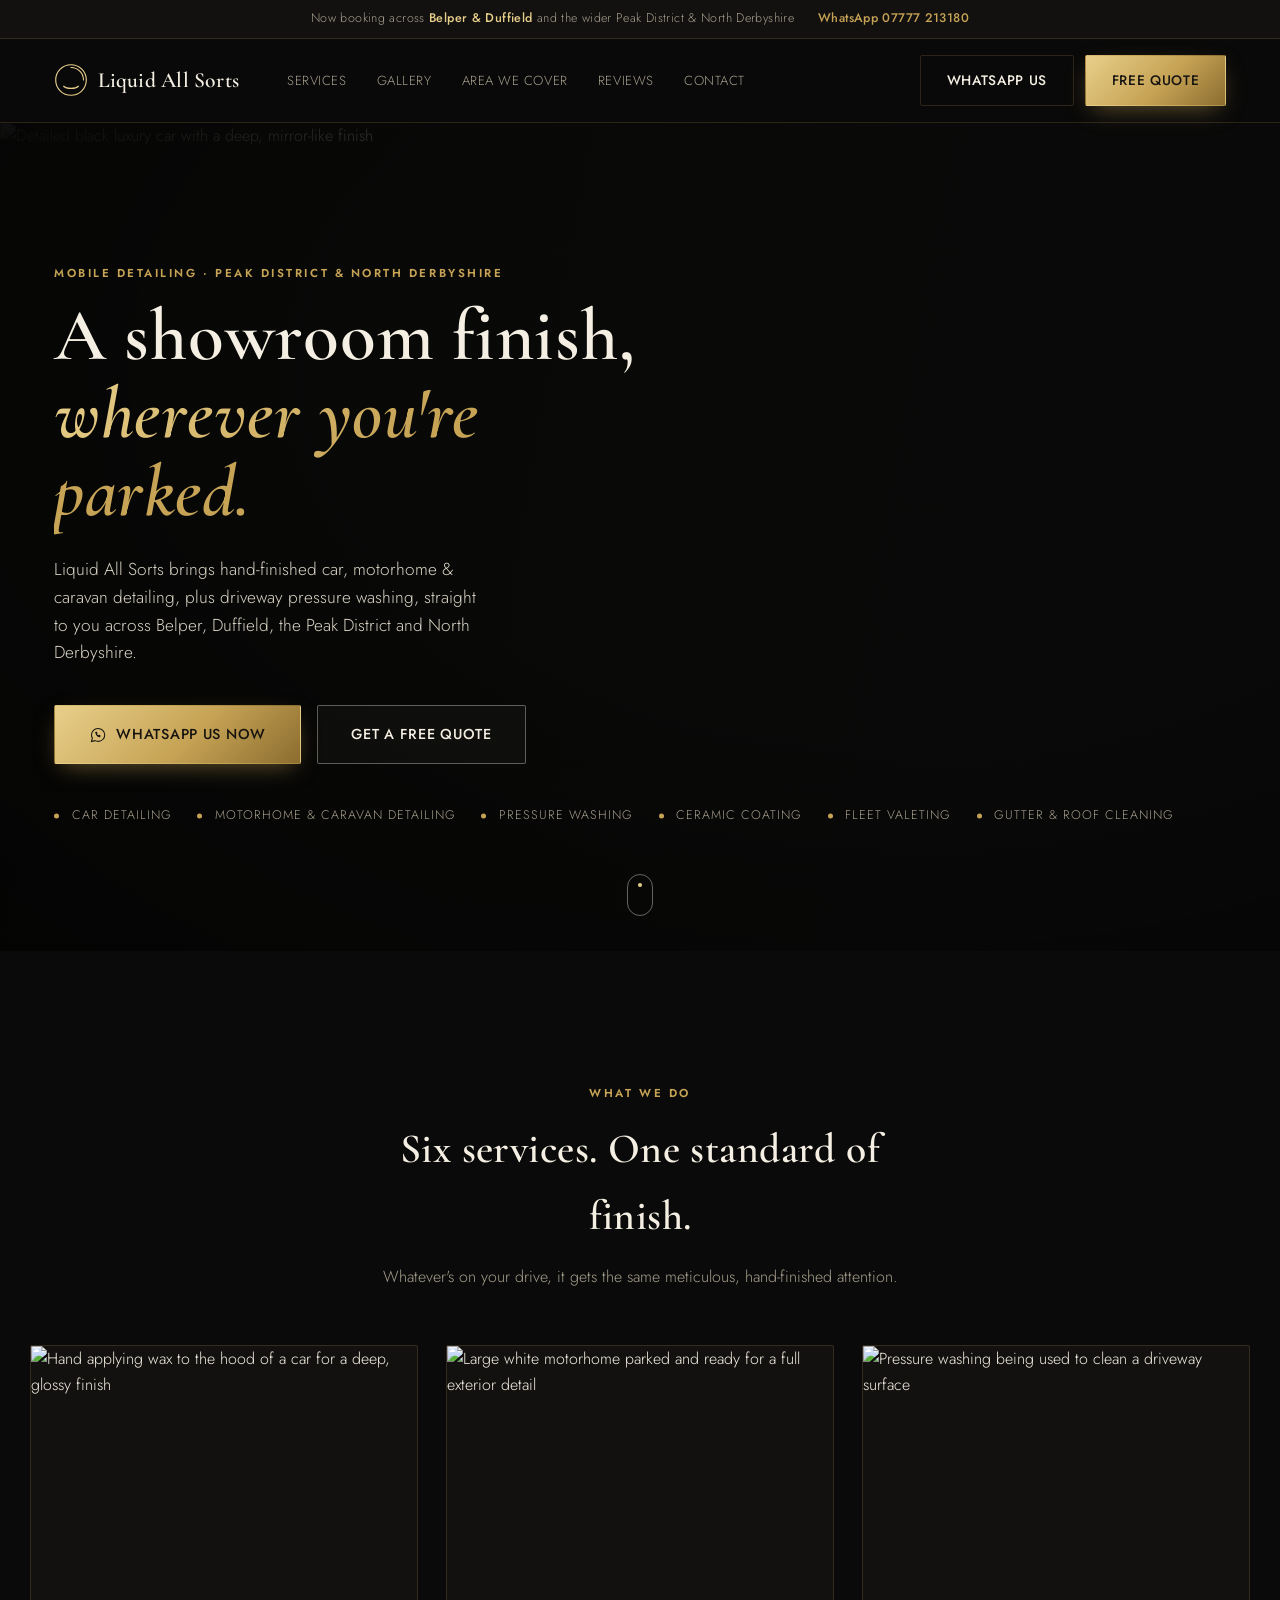
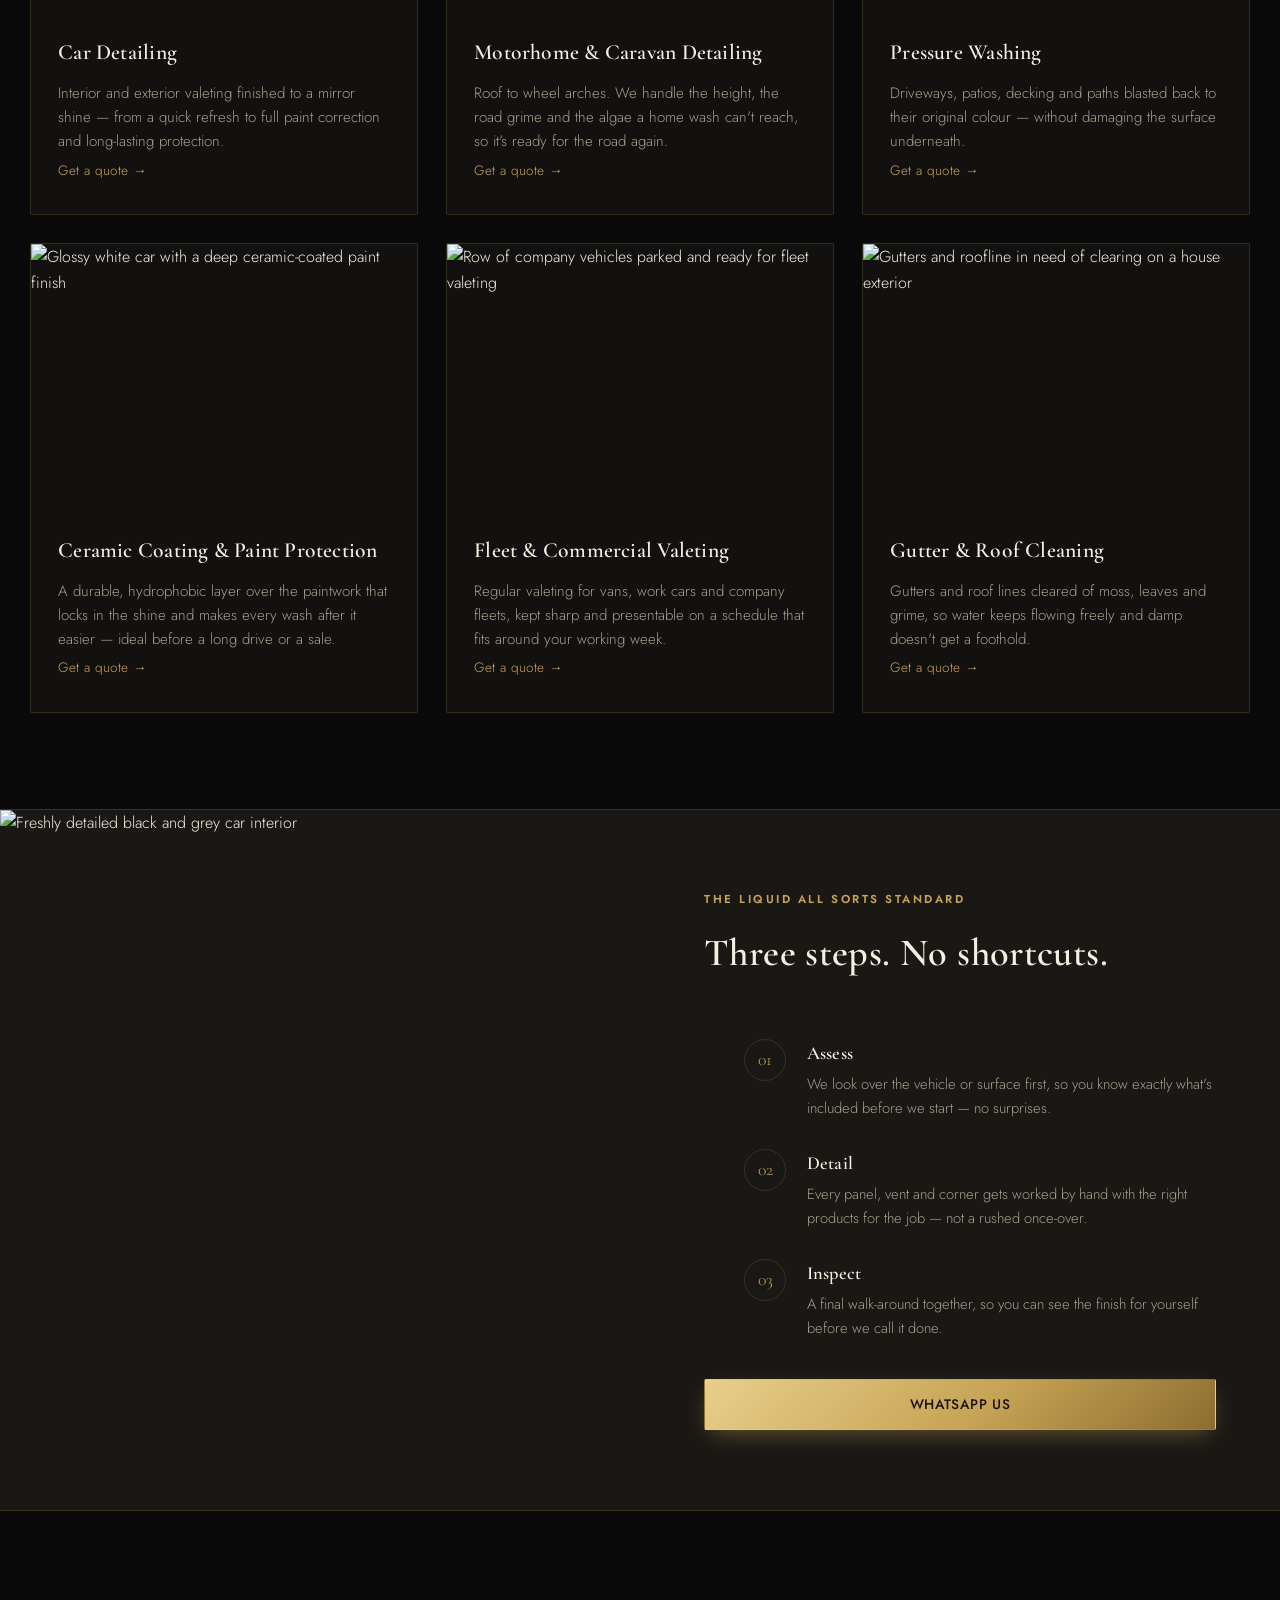
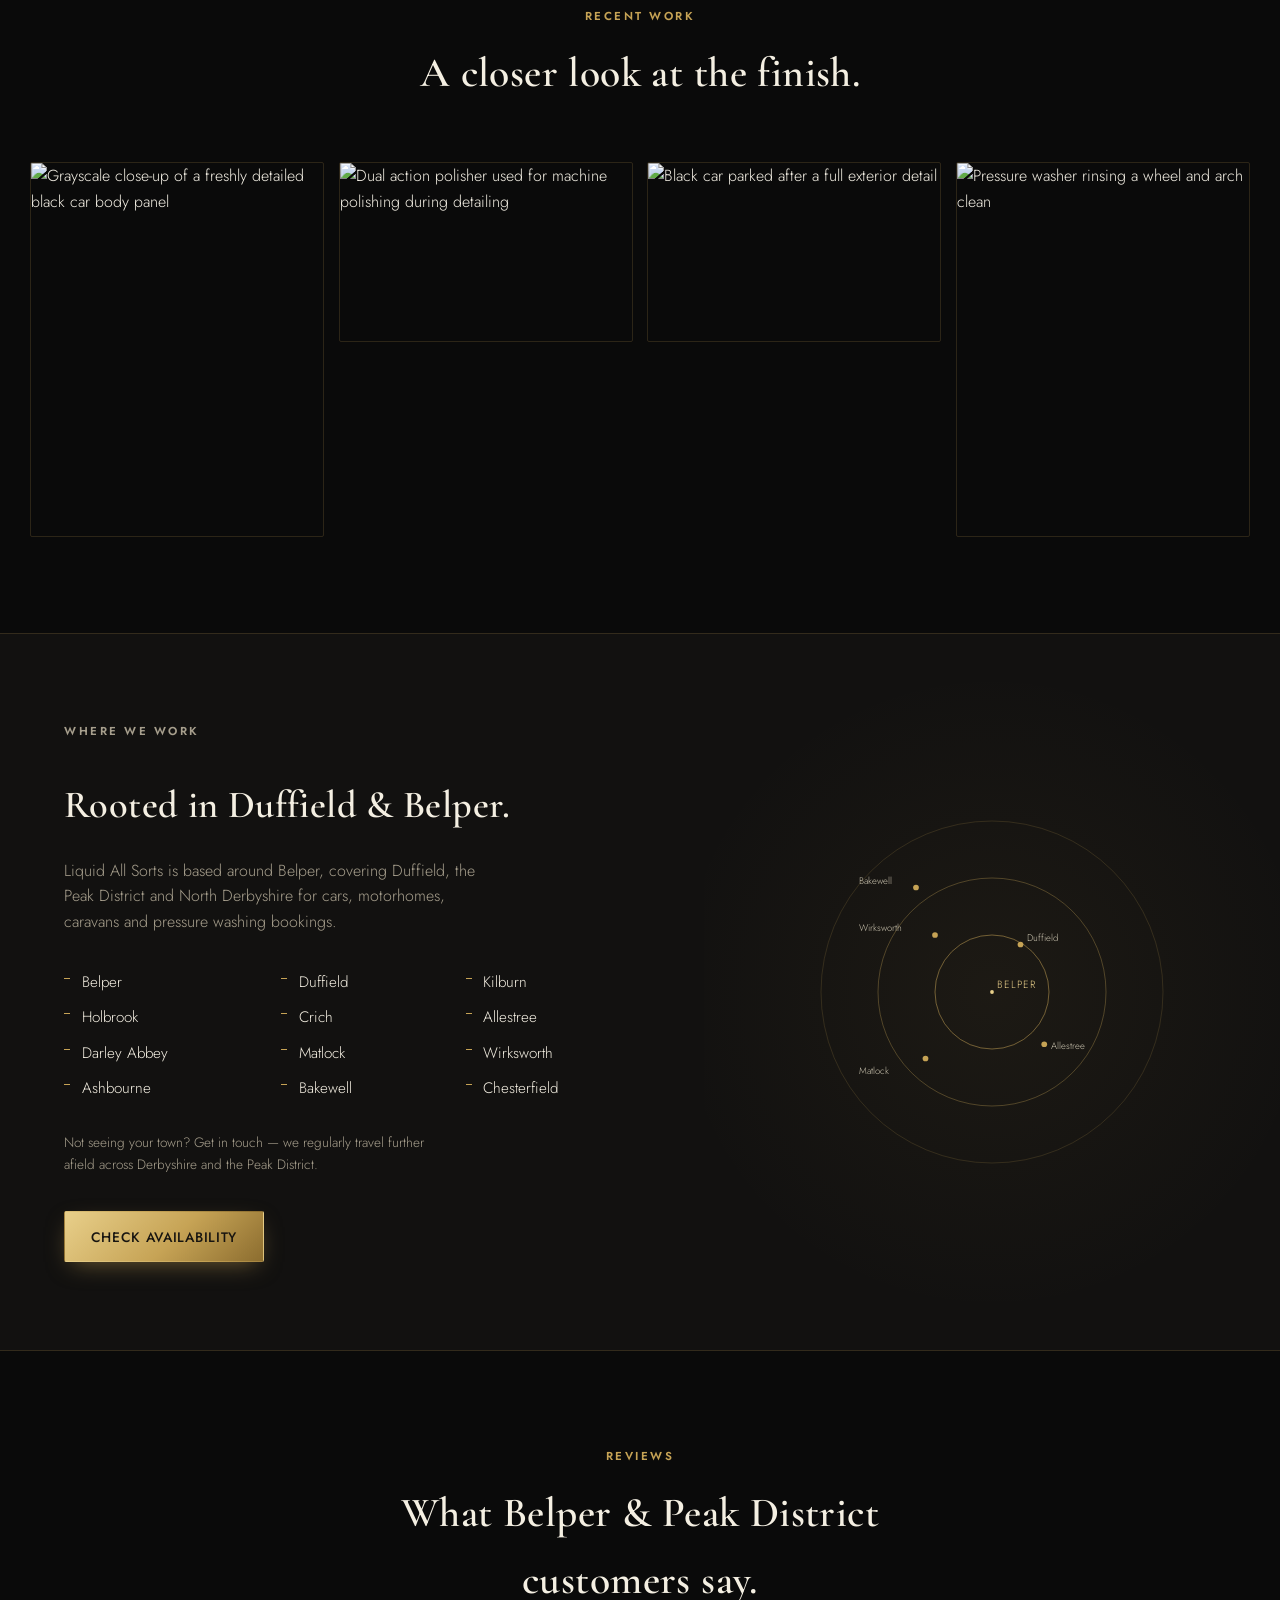
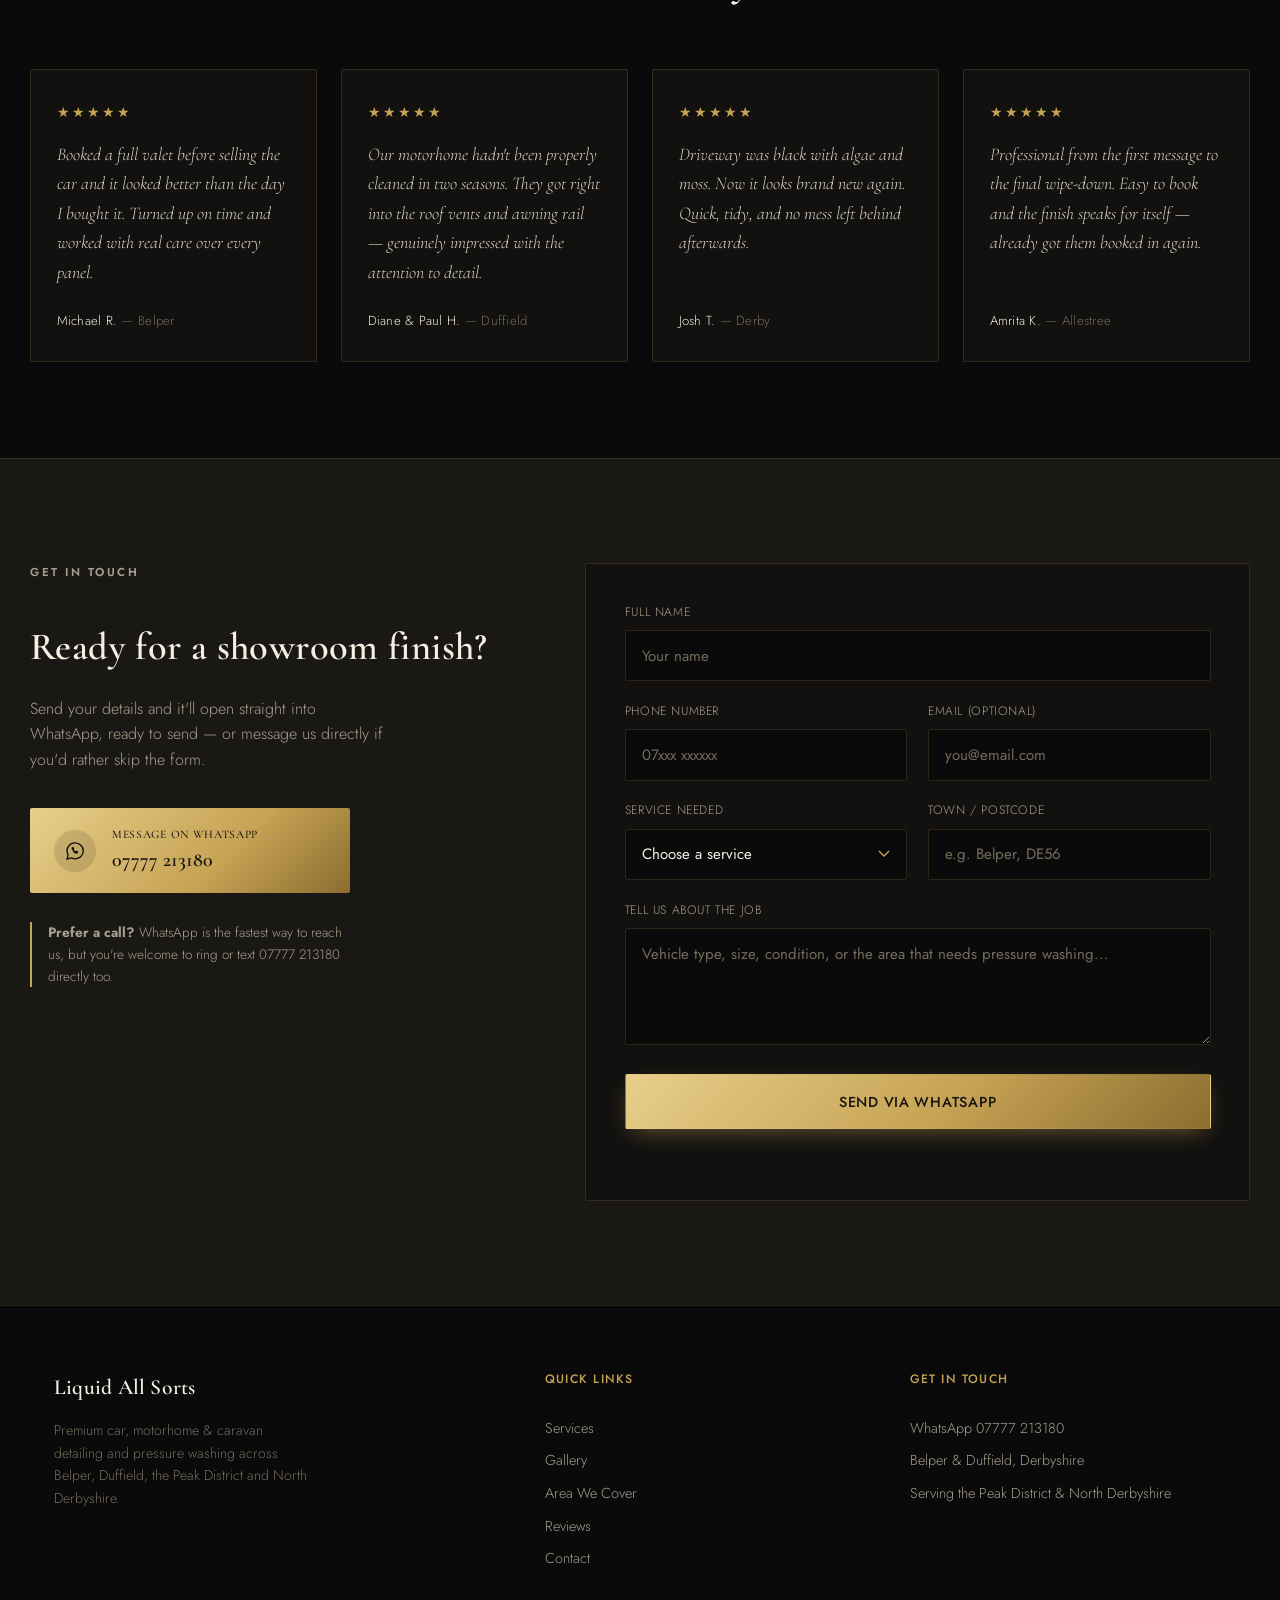
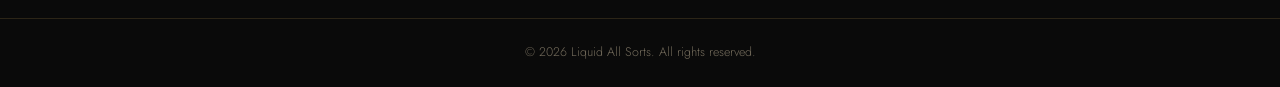
==== index.html @ d2cd505f "Add three more services" ====
<!DOCTYPE html>
<html lang="en-GB">
<head>
<meta charset="UTF-8">
<meta name="viewport" content="width=device-width, initial-scale=1.0">
<title>Liquid All Sorts | Premium Car, Motorhome &amp; Caravan Detailing — Belper &amp; the Peak District</title>
<meta name="description" content="Liquid All Sorts delivers premium car detailing, motorhome &amp; caravan valeting and pressure washing across Belper, Duffield, the Peak District and North Derbyshire. Call 07777 213180 for a free quote.">
<link rel="icon" href="data:image/svg+xml,%3Csvg xmlns='http://www.w3.org/2000/svg' viewBox='0 0 100 100'%3E%3Ccircle cx='50' cy='50' r='46' fill='%230a0a0a' stroke='%23c6a355' stroke-width='4'/%3E%3Ctext x='50' y='66' font-size='54' text-anchor='middle' fill='%23c6a355' font-family='Georgia,serif'%3EL%3C/text%3E%3C/svg%3E">
<link rel="preconnect" href="https://fonts.googleapis.com">
<link rel="preconnect" href="https://fonts.gstatic.com" crossorigin>
<link href="https://fonts.googleapis.com/css2?family=Cormorant+Garamond:ital,wght@0,500;0,600;1,500;1,600&family=Jost:wght@300;400;500;600;700&display=swap" rel="stylesheet">
<link rel="stylesheet" href="css/styles.css">
</head>
<body>

<!-- ============ ANNOUNCEMENT BAR ============ -->
<div class="topbar">
  <p>Now booking across <strong>Belper &amp; Duffield</strong> and the wider Peak District &amp; North Derbyshire</p>
  <a href="https://wa.me/447777213180?text=Hi%20Liquid%20All%20Sorts%2C%20I%27d%20like%20a%20quote" class="topbar__phone" target="_blank" rel="noopener">WhatsApp 07777 213180</a>
</div>

<!-- ============ HEADER ============ -->
<header class="site-header" id="top">
  <div class="site-header__inner">
    <a href="#top" class="logo">
      <span class="logo__mark" aria-hidden="true">
        <svg viewBox="0 0 60 60" fill="none" xmlns="http://www.w3.org/2000/svg">
          <circle cx="30" cy="30" r="27" stroke="url(#g1)" stroke-width="2"/>
          <path d="M30 8 A22 22 0 0 1 52 30" stroke="url(#g1)" stroke-width="2" stroke-linecap="round"/>
          <path d="M17 41 C22 46, 38 46, 43 41" stroke="url(#g1)" stroke-width="2" stroke-linecap="round"/>
          <defs>
            <linearGradient id="g1" x1="0" y1="0" x2="60" y2="60">
              <stop offset="0" stop-color="#e8cf8a"/>
              <stop offset="1" stop-color="#8c6d2f"/>
            </linearGradient>
          </defs>
        </svg>
      </span>
      <span class="logo__text">Liquid All Sorts</span>
    </a>

    <nav class="nav" id="nav">
      <a href="#services">Services</a>
      <a href="#gallery">Gallery</a>
      <a href="#area">Area We Cover</a>
      <a href="#reviews">Reviews</a>
      <a href="#contact">Contact</a>
    </nav>

    <div class="header-cta">
      <a href="https://wa.me/447777213180?text=Hi%20Liquid%20All%20Sorts%2C%20I%27d%20like%20a%20quote" class="btn btn--ghost" target="_blank" rel="noopener">WhatsApp Us</a>
      <a href="#contact" class="btn btn--gold">Free Quote</a>
    </div>

    <button class="nav-toggle" id="navToggle" aria-label="Toggle menu" aria-expanded="false">
      <span></span><span></span><span></span>
    </button>
  </div>
</header>

<!-- ============ HERO ============ -->
<section class="hero">
  <div class="hero__media">
    <img src="https://images.unsplash.com/photo-1554294314-80a5fb7e6bd5?auto=format&fit=crop&w=2000&q=80" alt="Detailed black luxury car with a deep, mirror-like finish" loading="eager">
    <div class="hero__scrim"></div>
    <div class="hero__vignette"></div>
  </div>

  <div class="hero__content">
    <p class="eyebrow">Mobile Detailing &middot; Peak District &amp; North Derbyshire</p>
    <h1 class="hero__title">A showroom finish,<br><em>wherever you're parked.</em></h1>
    <p class="hero__sub">Liquid All Sorts brings hand-finished car, motorhome &amp; caravan detailing, plus driveway pressure washing, straight to you across Belper, Duffield, the Peak District and North Derbyshire.</p>
    <div class="hero__cta">
      <a href="https://wa.me/447777213180?text=Hi%20Liquid%20All%20Sorts%2C%20I%27d%20like%20a%20quote" class="btn btn--gold btn--lg" target="_blank" rel="noopener">
        <svg width="18" height="18" viewBox="0 0 24 24" fill="none" xmlns="http://www.w3.org/2000/svg"><path d="M12 3.2c-4.8 0-8.7 3.8-8.7 8.6 0 1.6.4 3.1 1.2 4.4L3.3 20.8l4.8-1.3c1.3.7 2.7 1 4.1 1h.1c4.8 0 8.7-3.8 8.7-8.6s-4-8.7-8.9-8.7z" stroke="currentColor" stroke-width="1.4"/><path d="M8.9 10.1c.3 2.4 2.4 4.5 4.8 4.8.6.1 1.1-.2 1.3-.7l.3-.8c.1-.4-.1-.8-.4-1l-1.1-.6c-.3-.2-.7-.1-.9.1l-.4.4c-.7-.3-1.5-1.1-1.8-1.8l.4-.4c.2-.2.3-.6.1-.9l-.6-1.1c-.2-.3-.6-.5-1-.4l-.8.3c-.5.2-.8.7-.7 1.3z" fill="currentColor"/></svg>
        WhatsApp Us Now
      </a>
      <a href="#contact" class="btn btn--outline btn--lg">Get a Free Quote</a>
    </div>
    <ul class="hero__services">
      <li>Car Detailing</li>
      <li>Motorhome &amp; Caravan Detailing</li>
      <li>Pressure Washing</li>
      <li>Ceramic Coating</li>
      <li>Fleet Valeting</li>
      <li>Gutter &amp; Roof Cleaning</li>
    </ul>
  </div>

  <a href="#services" class="scroll-cue" aria-label="Scroll to services">
    <span></span>
  </a>
</section>

<!-- ============ SIGNATURE SWIRL DIVIDER ============ -->
<div class="swirl-divider" aria-hidden="true">
  <svg viewBox="0 0 1200 40" preserveAspectRatio="none" xmlns="http://www.w3.org/2000/svg">
    <path d="M0 20 Q 150 0, 300 20 T 600 20 T 900 20 T 1200 20" stroke="url(#swirlGrad)" stroke-width="1" fill="none"/>
    <defs>
      <linearGradient id="swirlGrad" x1="0" y1="0" x2="1200" y2="0">
        <stop offset="0" stop-color="#c6a355" stop-opacity="0"/>
        <stop offset="0.5" stop-color="#c6a355" stop-opacity="0.8"/>
        <stop offset="1" stop-color="#c6a355" stop-opacity="0"/>
      </linearGradient>
    </defs>
  </svg>
</div>

<!-- ============ SERVICES ============ -->
<section class="services" id="services">
  <div class="section-head">
    <p class="eyebrow">What We Do</p>
    <h2>Six services. One standard of finish.</h2>
    <p class="section-head__sub">Whatever's on your drive, it gets the same meticulous, hand-finished attention.</p>
  </div>

  <div class="services__grid">

    <article class="service-card">
      <div class="service-card__media">
        <img src="https://images.unsplash.com/photo-1632823469850-2f77dd9c7f93?auto=format&fit=crop&w=1200&q=80" alt="Hand applying wax to the hood of a car for a deep, glossy finish">
      </div>
      <div class="service-card__body">
        <span class="service-card__icon" aria-hidden="true">
          <svg viewBox="0 0 40 40" fill="none"><circle cx="20" cy="20" r="17" stroke="#c6a355" stroke-width="1.4"/><path d="M20 8v6M20 26v6M8 20h6M26 20h6" stroke="#c6a355" stroke-width="1.4" stroke-linecap="round"/></svg>
        </span>
        <h3>Car Detailing</h3>
        <p>Interior and exterior valeting finished to a mirror shine — from a quick refresh to full paint correction and long-lasting protection.</p>
        <a href="#contact" class="text-link">Get a quote &rarr;</a>
      </div>
    </article>

    <article class="service-card">
      <div class="service-card__media">
        <img src="https://images.unsplash.com/photo-1513311068348-19c8fbdc0bb6?auto=format&fit=crop&w=1200&q=80" alt="Large white motorhome parked and ready for a full exterior detail">
      </div>
      <div class="service-card__body">
        <span class="service-card__icon" aria-hidden="true">
          <svg viewBox="0 0 40 40" fill="none"><rect x="6" y="14" width="28" height="14" rx="2" stroke="#c6a355" stroke-width="1.4"/><circle cx="13" cy="30" r="2.4" stroke="#c6a355" stroke-width="1.4"/><circle cx="27" cy="30" r="2.4" stroke="#c6a355" stroke-width="1.4"/></svg>
        </span>
        <h3>Motorhome &amp; Caravan Detailing</h3>
        <p>Roof to wheel arches. We handle the height, the road grime and the algae a home wash can't reach, so it's ready for the road again.</p>
        <a href="#contact" class="text-link">Get a quote &rarr;</a>
      </div>
    </article>

    <article class="service-card">
      <div class="service-card__media">
        <img src="https://images.unsplash.com/photo-1718152521364-b9655b8a7926?auto=format&fit=crop&w=1200&q=80" alt="Pressure washing being used to clean a driveway surface">
      </div>
      <div class="service-card__body">
        <span class="service-card__icon" aria-hidden="true">
          <svg viewBox="0 0 40 40" fill="none"><path d="M20 6c5 7 9 12 9 17a9 9 0 1 1-18 0c0-5 4-10 9-17z" stroke="#c6a355" stroke-width="1.4"/></svg>
        </span>
        <h3>Pressure Washing</h3>
        <p>Driveways, patios, decking and paths blasted back to their original colour — without damaging the surface underneath.</p>
        <a href="#contact" class="text-link">Get a quote &rarr;</a>
      </div>
    </article>

    <article class="service-card">
      <div class="service-card__media">
        <img src="https://images.unsplash.com/photo-1619431856706-ca2cc58258f6?auto=format&fit=crop&w=1200&q=80" alt="Glossy white car with a deep ceramic-coated paint finish">
      </div>
      <div class="service-card__body">
        <span class="service-card__icon" aria-hidden="true">
          <svg viewBox="0 0 40 40" fill="none"><path d="M20 6 L32 11 V19 C32 27 26 32 20 34 C14 32 8 27 8 19 V11 Z" stroke="#c6a355" stroke-width="1.4"/></svg>
        </span>
        <h3>Ceramic Coating &amp; Paint Protection</h3>
        <p>A durable, hydrophobic layer over the paintwork that locks in the shine and makes every wash after it easier — ideal before a long drive or a sale.</p>
        <a href="#contact" class="text-link">Get a quote &rarr;</a>
      </div>
    </article>

    <article class="service-card">
      <div class="service-card__media">
        <img src="https://images.unsplash.com/photo-1688054005456-466170816196?auto=format&fit=crop&w=1200&q=80" alt="Row of company vehicles parked and ready for fleet valeting">
      </div>
      <div class="service-card__body">
        <span class="service-card__icon" aria-hidden="true">
          <svg viewBox="0 0 40 40" fill="none"><path d="M6 24V14h16l6 6v4" stroke="#c6a355" stroke-width="1.4"/><circle cx="13" cy="26" r="2.4" stroke="#c6a355" stroke-width="1.4"/><circle cx="27" cy="26" r="2.4" stroke="#c6a355" stroke-width="1.4"/></svg>
        </span>
        <h3>Fleet &amp; Commercial Valeting</h3>
        <p>Regular valeting for vans, work cars and company fleets, kept sharp and presentable on a schedule that fits around your working week.</p>
        <a href="#contact" class="text-link">Get a quote &rarr;</a>
      </div>
    </article>

    <article class="service-card">
      <div class="service-card__media">
        <img src="https://images.unsplash.com/photo-1744044155829-610dded4cead?auto=format&fit=crop&w=1200&q=80" alt="Gutters and roofline in need of clearing on a house exterior">
      </div>
      <div class="service-card__body">
        <span class="service-card__icon" aria-hidden="true">
          <svg viewBox="0 0 40 40" fill="none"><path d="M8 22 L20 8 L32 22" stroke="#c6a355" stroke-width="1.4"/><path d="M10 24h20" stroke="#c6a355" stroke-width="1.4"/></svg>
        </span>
        <h3>Gutter &amp; Roof Cleaning</h3>
        <p>Gutters and roof lines cleared of moss, leaves and grime, so water keeps flowing freely and damp doesn't get a foothold.</p>
        <a href="#contact" class="text-link">Get a quote &rarr;</a>
      </div>
    </article>

  </div>
</section>

<!-- ============ THE STANDARD (PROCESS) ============ -->
<section class="standard">
  <div class="standard__media">
    <img src="https://images.unsplash.com/photo-1605437241278-c1806d14a4d9?auto=format&fit=crop&w=1600&q=80" alt="Freshly detailed black and grey car interior">
  </div>
  <div class="standard__content">
    <p class="eyebrow">The Liquid All Sorts Standard</p>
    <h2>Three steps. No shortcuts.</h2>

    <ol class="standard__steps">
      <li>
        <span class="standard__num">01</span>
        <div>
          <h3>Assess</h3>
          <p>We look over the vehicle or surface first, so you know exactly what's included before we start — no surprises.</p>
        </div>
      </li>
      <li>
        <span class="standard__num">02</span>
        <div>
          <h3>Detail</h3>
          <p>Every panel, vent and corner gets worked by hand with the right products for the job — not a rushed once-over.</p>
        </div>
      </li>
      <li>
        <span class="standard__num">03</span>
        <div>
          <h3>Inspect</h3>
          <p>A final walk-around together, so you can see the finish for yourself before we call it done.</p>
        </div>
      </li>
    </ol>

    <a href="https://wa.me/447777213180?text=Hi%20Liquid%20All%20Sorts%2C%20I%27d%20like%20a%20quote" class="btn btn--gold" target="_blank" rel="noopener">WhatsApp Us</a>
  </div>
</section>

<!-- ============ GALLERY ============ -->
<section class="gallery" id="gallery">
  <div class="section-head section-head--light">
    <p class="eyebrow">Recent Work</p>
    <h2>A closer look at the finish.</h2>
  </div>

  <div class="gallery__grid">
    <div class="gallery__item gallery__item--tall">
      <img src="https://images.unsplash.com/photo-1520340356584-f9917d1eea6f?auto=format&fit=crop&w=1200&q=80" alt="Grayscale close-up of a freshly detailed black car body panel">
    </div>
    <div class="gallery__item">
      <img src="https://images.unsplash.com/photo-1620584898989-d39f7f9ed1b7?auto=format&fit=crop&w=1200&q=80" alt="Dual action polisher used for machine polishing during detailing">
    </div>
    <div class="gallery__item">
      <img src="https://images.unsplash.com/photo-1567808291548-fc3ee04dbcf0?auto=format&fit=crop&w=1200&q=80" alt="Black car parked after a full exterior detail">
    </div>
    <div class="gallery__item gallery__item--tall">
      <img src="https://images.unsplash.com/photo-1782235869433-6eee6d9d618b?auto=format&fit=crop&w=1200&q=80" alt="Pressure washer rinsing a wheel and arch clean">
    </div>
  </div>
</section>

<!-- ============ AREA WE COVER ============ -->
<section class="area" id="area">
  <div class="area__content">
    <p class="eyebrow">Where We Work</p>
    <h2>Rooted in Duffield &amp; Belper.</h2>
    <p>Liquid All Sorts is based around Belper, covering Duffield, the Peak District and North Derbyshire for cars, motorhomes, caravans and pressure washing bookings.</p>

    <ul class="area__list">
      <li>Belper</li>
      <li>Duffield</li>
      <li>Kilburn</li>
      <li>Holbrook</li>
      <li>Crich</li>
      <li>Allestree</li>
      <li>Darley Abbey</li>
      <li>Matlock</li>
      <li>Wirksworth</li>
      <li>Ashbourne</li>
      <li>Bakewell</li>
      <li>Chesterfield</li>
    </ul>

    <p class="area__note">Not seeing your town? Get in touch — we regularly travel further afield across Derbyshire and the Peak District.</p>
    <a href="#contact" class="btn btn--gold">Check availability</a>
  </div>
  <div class="area__map" aria-hidden="true">
    <svg viewBox="0 0 400 400" xmlns="http://www.w3.org/2000/svg">
      <circle cx="200" cy="200" r="2" fill="#e8cf8a"/>
      <circle cx="200" cy="200" r="60" stroke="#c6a355" stroke-width="1" fill="none" opacity="0.55"/>
      <circle cx="200" cy="200" r="120" stroke="#c6a355" stroke-width="1" fill="none" opacity="0.35"/>
      <circle cx="200" cy="200" r="180" stroke="#c6a355" stroke-width="1" fill="none" opacity="0.18"/>
      <text x="205" y="196" fill="#e8cf8a" font-family="Jost, sans-serif" font-size="11" letter-spacing="1">BELPER</text>
      <circle cx="230" cy="150" r="3" fill="#c6a355"/>
      <text x="237" y="146" fill="#c9c2ae" font-family="Jost, sans-serif" font-size="10">Duffield</text>
      <circle cx="140" cy="140" r="3" fill="#c6a355"/>
      <text x="60" y="136" fill="#c9c2ae" font-family="Jost, sans-serif" font-size="10">Wirksworth</text>
      <circle cx="255" cy="255" r="3" fill="#c6a355"/>
      <text x="262" y="260" fill="#c9c2ae" font-family="Jost, sans-serif" font-size="10">Allestree</text>
      <circle cx="130" cy="270" r="3" fill="#c6a355"/>
      <text x="60" y="286" fill="#c9c2ae" font-family="Jost, sans-serif" font-size="10">Matlock</text>
      <circle cx="120" cy="90" r="3" fill="#c6a355"/>
      <text x="60" y="86" fill="#c9c2ae" font-family="Jost, sans-serif" font-size="10">Bakewell</text>
    </svg>
  </div>
</section>

<!-- ============ TESTIMONIALS ============ -->
<section class="reviews" id="reviews">
  <div class="section-head">
    <p class="eyebrow">Reviews</p>
    <h2>What Belper &amp; Peak District customers say.</h2>
  </div>

  <div class="reviews__grid">
    <figure class="review-card">
      <div class="review-card__stars" aria-label="5 out of 5 stars">★★★★★</div>
      <blockquote>Booked a full valet before selling the car and it looked better than the day I bought it. Turned up on time and worked with real care over every panel.</blockquote>
      <figcaption>Michael R. <span>&mdash; Belper</span></figcaption>
    </figure>

    <figure class="review-card">
      <div class="review-card__stars" aria-label="5 out of 5 stars">★★★★★</div>
      <blockquote>Our motorhome hadn't been properly cleaned in two seasons. They got right into the roof vents and awning rail — genuinely impressed with the attention to detail.</blockquote>
      <figcaption>Diane &amp; Paul H. <span>&mdash; Duffield</span></figcaption>
    </figure>

    <figure class="review-card">
      <div class="review-card__stars" aria-label="5 out of 5 stars">★★★★★</div>
      <blockquote>Driveway was black with algae and moss. Now it looks brand new again. Quick, tidy, and no mess left behind afterwards.</blockquote>
      <figcaption>Josh T. <span>&mdash; Derby</span></figcaption>
    </figure>

    <figure class="review-card">
      <div class="review-card__stars" aria-label="5 out of 5 stars">★★★★★</div>
      <blockquote>Professional from the first message to the final wipe-down. Easy to book and the finish speaks for itself — already got them booked in again.</blockquote>
      <figcaption>Amrita K. <span>&mdash; Allestree</span></figcaption>
    </figure>
  </div>
</section>

<!-- ============ CONTACT / BOOKING ============ -->
<section class="contact" id="contact">
  <div class="contact__inner">

    <div class="contact__intro">
      <p class="eyebrow">Get In Touch</p>
      <h2>Ready for a showroom finish?</h2>
      <p>Send your details and it'll open straight into WhatsApp, ready to send — or message us directly if you'd rather skip the form.</p>

      <a href="https://wa.me/447777213180?text=Hi%20Liquid%20All%20Sorts%2C%20I%27d%20like%20a%20quote" class="contact__call" target="_blank" rel="noopener">
        <span class="contact__call-icon" aria-hidden="true">
          <svg width="22" height="22" viewBox="0 0 24 24" fill="none"><path d="M12 3.2c-4.8 0-8.7 3.8-8.7 8.6 0 1.6.4 3.1 1.2 4.4L3.3 20.8l4.8-1.3c1.3.7 2.7 1 4.1 1h.1c4.8 0 8.7-3.8 8.7-8.6s-4-8.7-8.9-8.7z" stroke="#0a0a0a" stroke-width="1.4"/><path d="M8.9 10.1c.3 2.4 2.4 4.5 4.8 4.8.6.1 1.1-.2 1.3-.7l.3-.8c.1-.4-.1-.8-.4-1l-1.1-.6c-.3-.2-.7-.1-.9.1l-.4.4c-.7-.3-1.5-1.1-1.8-1.8l.4-.4c.2-.2.3-.6.1-.9l-.6-1.1c-.2-.3-.6-.5-1-.4l-.8.3c-.5.2-.8.7-.7 1.3z" fill="#0a0a0a"/></svg>
        </span>
        <span>
          <strong>Message on WhatsApp</strong>
          07777 213180
        </span>
      </a>

      <div class="contact__note">
        <p><strong>Prefer a call?</strong> WhatsApp is the fastest way to reach us, but you're welcome to ring or text 07777 213180 directly too.</p>
      </div>
    </div>

    <form class="contact__form" id="quoteForm" autocomplete="on">
      <div class="form-row">
        <label for="name">Full name</label>
        <input type="text" id="name" name="name" placeholder="Your name" required>
      </div>

      <div class="form-row form-row--split">
        <div>
          <label for="phone">Phone number</label>
          <input type="tel" id="phone" name="phone" placeholder="07xxx xxxxxx" required>
        </div>
        <div>
          <label for="email">Email (optional)</label>
          <input type="email" id="email" name="email" placeholder="you@email.com">
        </div>
      </div>

      <div class="form-row form-row--split">
        <div>
          <label for="service">Service needed</label>
          <select id="service" name="service" required>
            <option value="" disabled selected>Choose a service</option>
            <option>Car Detailing</option>
            <option>Motorhome Detailing</option>
            <option>Caravan Detailing</option>
            <option>Pressure Washing</option>
            <option>Ceramic Coating &amp; Paint Protection</option>
            <option>Fleet &amp; Commercial Valeting</option>
            <option>Gutter &amp; Roof Cleaning</option>
            <option>Not sure — advise me</option>
          </select>
        </div>
        <div>
          <label for="area-input">Town / postcode</label>
          <input type="text" id="area-input" name="area" placeholder="e.g. Belper, DE56">
        </div>
      </div>

      <div class="form-row">
        <label for="message">Tell us about the job</label>
        <textarea id="message" name="message" rows="4" placeholder="Vehicle type, size, condition, or the area that needs pressure washing..."></textarea>
      </div>

      <button type="submit" class="btn btn--gold btn--lg btn--block" id="submitBtn">Send via WhatsApp</button>

      <p class="form-status" id="formStatus" role="status" aria-live="polite"></p>
    </form>

  </div>
</section>

<!-- ============ FOOTER ============ -->
<footer class="site-footer">
  <div class="site-footer__inner">
    <div class="site-footer__brand">
      <span class="logo__text">Liquid All Sorts</span>
      <p>Premium car, motorhome &amp; caravan detailing and pressure washing across Belper, Duffield, the Peak District and North Derbyshire.</p>
    </div>

    <div class="site-footer__col">
      <h4>Quick Links</h4>
      <a href="#services">Services</a>
      <a href="#gallery">Gallery</a>
      <a href="#area">Area We Cover</a>
      <a href="#reviews">Reviews</a>
      <a href="#contact">Contact</a>
    </div>

    <div class="site-footer__col">
      <h4>Get In Touch</h4>
      <a href="https://wa.me/447777213180?text=Hi%20Liquid%20All%20Sorts%2C%20I%27d%20like%20a%20quote" target="_blank" rel="noopener">WhatsApp 07777 213180</a>
      <span>Belper &amp; Duffield, Derbyshire</span>
      <span>Serving the Peak District &amp; North Derbyshire</span>
    </div>
  </div>

  <div class="site-footer__bottom">
    <p>&copy; <span id="year"></span> Liquid All Sorts. All rights reserved.</p>
  </div>
</footer>

<a href="https://wa.me/447777213180?text=Hi%20Liquid%20All%20Sorts%2C%20I%27d%20like%20a%20quote" class="mobile-call-bar" target="_blank" rel="noopener">
  <svg width="18" height="18" viewBox="0 0 24 24" fill="none"><path d="M12 3.2c-4.8 0-8.7 3.8-8.7 8.6 0 1.6.4 3.1 1.2 4.4L3.3 20.8l4.8-1.3c1.3.7 2.7 1 4.1 1h.1c4.8 0 8.7-3.8 8.7-8.6s-4-8.7-8.9-8.7z" stroke="currentColor" stroke-width="1.4"/><path d="M8.9 10.1c.3 2.4 2.4 4.5 4.8 4.8.6.1 1.1-.2 1.3-.7l.3-.8c.1-.4-.1-.8-.4-1l-1.1-.6c-.3-.2-.7-.1-.9.1l-.4.4c-.7-.3-1.5-1.1-1.8-1.8l.4-.4c.2-.2.3-.6.1-.9l-.6-1.1c-.2-.3-.6-.5-1-.4l-.8.3c-.5.2-.8.7-.7 1.3z" fill="currentColor"/></svg>
  WhatsApp Us
</a>

<script src="js/main.js"></script>
</body>
</html>
---- css/styles.css ----
/* =========================================================
   Liquid All Sorts — Black & Gold Luxury Theme
   ========================================================= */

:root {
  /* Palette */
  --black:        #0a0a0a;
  --black-soft:   #121110;
  --charcoal:     #1a1815;
  --charcoal-2:   #221f1a;
  --line:         rgba(198, 163, 85, 0.18);

  --gold:         #c6a355;
  --gold-light:   #e8cf8a;
  --gold-deep:    #8c6d2f;

  --ivory:        #f4efe2;
  --muted:        #a79f8d;
  --muted-dim:    #746c5c;

  /* Type */
  --font-display: 'Cormorant Garamond', Georgia, serif;
  --font-body:    'Jost', 'Segoe UI', sans-serif;

  /* Layout */
  --max: 1220px;
  --radius: 2px;
  --ease: cubic-bezier(0.22, 1, 0.36, 1);
}

* { box-sizing: border-box; }
html { scroll-behavior: smooth; }

body {
  margin: 0;
  background: var(--black);
  color: var(--ivory);
  font-family: var(--font-body);
  font-weight: 300;
  line-height: 1.6;
  -webkit-font-smoothing: antialiased;
}

img { max-width: 100%; display: block; }
a { color: inherit; text-decoration: none; }
ul { list-style: none; margin: 0; padding: 0; }
h1, h2, h3, h4 {
  font-family: var(--font-display);
  font-weight: 600;
  color: var(--ivory);
  margin: 0;
  letter-spacing: 0.01em;
}
p { margin: 0; }

:focus-visible {
  outline: 2px solid var(--gold-light);
  outline-offset: 3px;
}

.eyebrow {
  font-family: var(--font-body);
  font-size: 0.72rem;
  font-weight: 600;
  letter-spacing: 0.22em;
  text-transform: uppercase;
  color: var(--gold);
  margin: 0 0 0.9rem;
}

/* =========================================================
   Buttons
   ========================================================= */
.btn {
  display: inline-flex;
  align-items: center;
  justify-content: center;
  gap: 0.6rem;
  padding: 0.85rem 1.6rem;
  font-family: var(--font-body);
  font-size: 0.86rem;
  font-weight: 500;
  letter-spacing: 0.05em;
  text-transform: uppercase;
  border-radius: var(--radius);
  border: 1px solid transparent;
  cursor: pointer;
  transition: transform 0.25s var(--ease), box-shadow 0.25s var(--ease), background 0.25s var(--ease), color 0.25s var(--ease);
  white-space: nowrap;
}
.btn--gold {
  background: linear-gradient(135deg, var(--gold-light), var(--gold) 55%, var(--gold-deep));
  color: #171410;
  box-shadow: 0 8px 24px -8px rgba(198, 163, 85, 0.55);
}
.btn--gold:hover { transform: translateY(-2px); box-shadow: 0 14px 30px -10px rgba(198, 163, 85, 0.7); }
.btn--outline {
  border-color: rgba(244, 239, 226, 0.35);
  color: var(--ivory);
  background: rgba(244, 239, 226, 0.03);
}
.btn--outline:hover { border-color: var(--gold-light); color: var(--gold-light); }
.btn--ghost {
  color: var(--ivory);
  border-color: var(--line);
}
.btn--ghost:hover { border-color: var(--gold); color: var(--gold-light); }
.btn--lg { padding: 1.05rem 2.1rem; font-size: 0.9rem; }
.btn--block { width: 100%; }

.text-link {
  display: inline-block;
  margin-top: 0.4rem;
  font-size: 0.85rem;
  letter-spacing: 0.03em;
  color: var(--gold);
  border-bottom: 1px solid transparent;
  transition: border-color 0.2s var(--ease), color 0.2s var(--ease);
}
.text-link:hover { color: var(--gold-light); border-color: var(--gold-light); }

/* =========================================================
   Top bar
   ========================================================= */
.topbar {
  background: var(--black-soft);
  border-bottom: 1px solid var(--line);
  color: var(--muted);
  font-size: 0.78rem;
  letter-spacing: 0.03em;
  display: flex;
  align-items: center;
  justify-content: center;
  gap: 1.5rem;
  padding: 0.55rem 1rem;
  text-align: center;
}
.topbar strong { color: var(--gold-light); font-weight: 500; }
.topbar__phone { color: var(--gold); font-weight: 500; }
.topbar__phone:hover { color: var(--gold-light); }

/* =========================================================
   Header
   ========================================================= */
.site-header {
  position: sticky;
  top: 0;
  z-index: 100;
  background: rgba(10, 10, 10, 0.82);
  backdrop-filter: blur(10px);
  border-bottom: 1px solid var(--line);
}
.site-header__inner {
  max-width: var(--max);
  margin: 0 auto;
  padding: 1rem 1.5rem;
  display: flex;
  align-items: center;
  gap: 2rem;
}
.logo { display: flex; align-items: center; gap: 0.6rem; }
.logo__mark { width: 34px; height: 34px; display: block; }
.logo__text {
  font-family: var(--font-display);
  font-size: 1.35rem;
  font-weight: 600;
  color: var(--ivory);
  letter-spacing: 0.01em;
}
.nav {
  display: flex;
  gap: 1.9rem;
  margin-left: 1rem;
  flex: 1;
}
.nav a {
  font-size: 0.82rem;
  letter-spacing: 0.04em;
  text-transform: uppercase;
  color: var(--muted);
  transition: color 0.2s var(--ease);
}
.nav a:hover { color: var(--gold-light); }
.header-cta { display: flex; gap: 0.7rem; }
.nav-toggle {
  display: none;
  flex-direction: column;
  justify-content: center;
  gap: 5px;
  width: 40px;
  height: 40px;
  background: none;
  border: 1px solid var(--line);
  border-radius: var(--radius);
  cursor: pointer;
  margin-left: auto;
}
.nav-toggle span {
  display: block;
  height: 1px;
  background: var(--gold-light);
  margin: 0 8px;
}

/* =========================================================
   Hero
   ========================================================= */
.hero {
  position: relative;
  min-height: 92vh;
  display: flex;
  align-items: center;
  overflow: hidden;
}
.hero__media { position: absolute; inset: 0; z-index: 0; }
.hero__media img {
  width: 100%; height: 100%; object-fit: cover;
  filter: saturate(0.92) contrast(1.05);
}
.hero__scrim {
  position: absolute; inset: 0;
  background: linear-gradient(100deg, rgba(8,8,7,0.94) 5%, rgba(8,8,7,0.72) 42%, rgba(8,8,7,0.35) 75%);
}
.hero__vignette {
  position: absolute; inset: 0;
  background: radial-gradient(ellipse at 70% 30%, transparent 40%, rgba(0,0,0,0.55) 100%);
}
.hero__content {
  position: relative;
  z-index: 1;
  max-width: var(--max);
  margin: 0 auto;
  padding: 6rem 1.5rem 5rem;
  width: 100%;
}
.hero__title {
  font-size: clamp(2.6rem, 6vw, 4.6rem);
  line-height: 1.06;
  max-width: 18ch;
  margin-bottom: 1.6rem;
}
.hero__title em {
  font-style: italic;
  background: linear-gradient(135deg, var(--gold-light), var(--gold) 60%);
  -webkit-background-clip: text;
  background-clip: text;
  color: transparent;
}
.hero__sub {
  font-size: 1.08rem;
  color: #d9d3c4;
  max-width: 44ch;
  margin-bottom: 2.4rem;
  font-weight: 300;
}
.hero__cta { display: flex; gap: 1rem; flex-wrap: wrap; margin-bottom: 2.6rem; }
.hero__services {
  display: flex;
  gap: 1.6rem;
  flex-wrap: wrap;
  font-size: 0.78rem;
  letter-spacing: 0.08em;
  text-transform: uppercase;
  color: var(--muted);
}
.hero__services li { position: relative; padding-left: 1.1rem; }
.hero__services li::before {
  content: '';
  position: absolute; left: 0; top: 50%;
  width: 5px; height: 5px;
  border-radius: 50%;
  background: var(--gold);
  transform: translateY(-50%);
}

.scroll-cue {
  position: absolute;
  bottom: 2.2rem; left: 50%;
  transform: translateX(-50%);
  width: 26px; height: 42px;
  border: 1px solid rgba(244,239,226,0.4);
  border-radius: 20px;
  z-index: 2;
}
.scroll-cue span {
  position: absolute; top: 8px; left: 50%;
  width: 4px; height: 4px;
  margin-left: -2px;
  background: var(--gold-light);
  border-radius: 50%;
  animation: scrollcue 1.8s infinite var(--ease);
}
@keyframes scrollcue {
  0% { opacity: 1; transform: translateY(0); }
  70% { opacity: 0; transform: translateY(14px); }
  100% { opacity: 0; transform: translateY(14px); }
}

/* =========================================================
   Signature swirl divider
   ========================================================= */
.swirl-divider { line-height: 0; background: var(--black); padding: 0.4rem 0; }
.swirl-divider svg { width: 100%; height: 24px; display: block; }

/* =========================================================
   Section head
   ========================================================= */
.section-head {
  max-width: 640px;
  margin: 0 auto 3.5rem;
  padding: 0 1.5rem;
  text-align: center;
}
.section-head h2 { font-size: clamp(1.9rem, 3.4vw, 2.6rem); margin-bottom: 0.9rem; }
.section-head__sub { color: var(--muted); font-size: 1rem; }

/* =========================================================
   Services
   ========================================================= */
.services { padding: 6rem 1.5rem; background: var(--black); }
.services__grid {
  max-width: var(--max);
  margin: 0 auto;
  display: grid;
  grid-template-columns: repeat(3, 1fr);
  gap: 1.75rem;
}
.service-card {
  background: var(--black-soft);
  border: 1px solid var(--line);
  border-radius: var(--radius);
  overflow: hidden;
  transition: transform 0.35s var(--ease), border-color 0.35s var(--ease);
}
.service-card:hover { transform: translateY(-6px); border-color: var(--gold); }
.service-card__media { height: 220px; overflow: hidden; }
.service-card__media img { width: 100%; height: 100%; object-fit: cover; transition: transform 0.6s var(--ease); }
.service-card:hover .service-card__media img { transform: scale(1.06); }
.service-card__body { padding: 1.8rem 1.7rem 2rem; }
.service-card__icon { display: inline-block; margin-bottom: 0.9rem; }
.service-card__body h3 { font-size: 1.35rem; margin-bottom: 0.7rem; }
.service-card__body p { color: var(--muted); font-size: 0.94rem; }

/* =========================================================
   Standard / process
   ========================================================= */
.standard {
  display: grid;
  grid-template-columns: 1fr 1fr;
  background: var(--charcoal);
  border-top: 1px solid var(--line);
  border-bottom: 1px solid var(--line);
}
.standard__media { min-height: 480px; overflow: hidden; }
.standard__media img { width: 100%; height: 100%; object-fit: cover; }
.standard__content { padding: 5rem 4rem; display: flex; flex-direction: column; justify-content: center; }
.standard__content h2 { font-size: clamp(1.9rem, 3vw, 2.4rem); margin-bottom: 2.4rem; }
.standard__steps { display: flex; flex-direction: column; gap: 1.8rem; margin-bottom: 2.4rem; }
.standard__steps li { display: flex; gap: 1.3rem; align-items: flex-start; }
.standard__num {
  font-family: var(--font-display);
  font-size: 1.1rem;
  color: var(--gold);
  border: 1px solid var(--line);
  border-radius: 50%;
  width: 42px; height: 42px;
  display: flex; align-items: center; justify-content: center;
  flex-shrink: 0;
}
.standard__steps h3 { font-size: 1.15rem; margin-bottom: 0.3rem; }
.standard__steps p { color: var(--muted); font-size: 0.92rem; }

/* =========================================================
   Gallery
   ========================================================= */
.gallery { padding: 6rem 1.5rem; background: var(--black); }
.section-head--light .section-head__sub { color: var(--muted); }
.gallery__grid {
  max-width: var(--max);
  margin: 0 auto;
  display: grid;
  grid-template-columns: repeat(4, 1fr);
  grid-auto-rows: 180px;
  gap: 0.9rem;
}
.gallery__item { overflow: hidden; border-radius: var(--radius); border: 1px solid var(--line); }
.gallery__item--tall { grid-row: span 2; }
.gallery__item img {
  width: 100%; height: 100%; object-fit: cover;
  transition: transform 0.6s var(--ease), filter 0.4s var(--ease);
  filter: grayscale(0.15);
}
.gallery__item:hover img { transform: scale(1.08); filter: grayscale(0); }

/* =========================================================
   Area we cover
   ========================================================= */
.area {
  display: grid;
  grid-template-columns: 1.1fr 0.9fr;
  background: var(--black-soft);
  border-top: 1px solid var(--line);
  border-bottom: 1px solid var(--line);
}
.area__content { padding: 5.5rem 4rem; }
.area__content h2 { font-size: clamp(1.9rem, 3vw, 2.4rem); margin-bottom: 1.3rem; }
.area__content > p { color: var(--muted); max-width: 46ch; margin-bottom: 2.2rem; }
.area__list {
  display: grid;
  grid-template-columns: repeat(3, auto);
  gap: 0.7rem 2rem;
  margin-bottom: 2rem;
}
.area__list li {
  font-size: 0.95rem;
  padding-left: 1.1rem;
  position: relative;
  color: var(--ivory);
}
.area__list li::before {
  content: '';
  position: absolute; left: 0; top: 0.55em;
  width: 6px; height: 1px;
  background: var(--gold);
}
.area__note { color: var(--muted-dim); font-size: 0.85rem; margin-bottom: 1.6rem; max-width: 40ch; }
.area__map {
  display: flex; align-items: center; justify-content: center;
  background: radial-gradient(circle at center, rgba(198,163,85,0.06), transparent 70%);
  padding: 2rem;
}
.area__map svg { width: 100%; max-width: 380px; }

/* =========================================================
   Reviews
   ========================================================= */
.reviews { padding: 6rem 1.5rem; background: var(--black); }
.reviews__grid {
  max-width: var(--max);
  margin: 0 auto;
  display: grid;
  grid-template-columns: repeat(4, 1fr);
  gap: 1.5rem;
}
.review-card {
  background: var(--black-soft);
  border: 1px solid var(--line);
  border-radius: var(--radius);
  padding: 1.9rem 1.6rem;
  margin: 0;
  display: flex;
  flex-direction: column;
}
.review-card__stars { color: var(--gold); letter-spacing: 0.15em; font-size: 0.9rem; margin-bottom: 1rem; }
.review-card blockquote {
  margin: 0 0 1.4rem;
  font-size: 0.92rem;
  color: #d9d3c4;
  line-height: 1.65;
  font-style: italic;
  font-family: var(--font-display);
  font-size: 1.12rem;
}
.review-card figcaption { margin-top: auto; font-size: 0.82rem; color: var(--ivory); letter-spacing: 0.02em; }
.review-card figcaption span { color: var(--muted-dim); }

/* =========================================================
   Contact
   ========================================================= */
.contact { padding: 6.5rem 1.5rem; background: var(--charcoal); border-top: 1px solid var(--line); }
.contact__inner {
  max-width: var(--max);
  margin: 0 auto;
  display: grid;
  grid-template-columns: 0.85fr 1.15fr;
  gap: 4rem;
}
.contact__intro h2 { font-size: clamp(1.9rem, 3vw, 2.5rem); margin-bottom: 1.1rem; }
.contact__intro > p { color: var(--muted); max-width: 40ch; margin-bottom: 2.2rem; }
.contact__call {
  display: flex;
  align-items: center;
  gap: 1rem;
  background: linear-gradient(135deg, var(--gold-light), var(--gold) 60%, var(--gold-deep));
  color: #171410;
  padding: 1.1rem 1.5rem;
  border-radius: var(--radius);
  margin-bottom: 1.8rem;
  max-width: 320px;
  transition: transform 0.25s var(--ease);
}
.contact__call:hover { transform: translateY(-2px); }
.contact__call-icon {
  width: 42px; height: 42px;
  background: rgba(10,10,10,0.12);
  border-radius: 50%;
  display: flex; align-items: center; justify-content: center;
  flex-shrink: 0;
}
.contact__call strong { display: block; font-size: 0.72rem; text-transform: uppercase; letter-spacing: 0.06em; font-weight: 500; }
.contact__call span:last-child { font-family: var(--font-display); font-size: 1.25rem; font-weight: 600; }
.contact__note {
  border-left: 2px solid var(--gold);
  padding-left: 1rem;
  font-size: 0.85rem;
  color: var(--muted);
  max-width: 40ch;
}

.contact__form {
  background: var(--black-soft);
  border: 1px solid var(--line);
  border-radius: var(--radius);
  padding: 2.4rem;
}
.form-row { margin-bottom: 1.3rem; }
.form-row--split { display: grid; grid-template-columns: 1fr 1fr; gap: 1.3rem; margin-bottom: 1.3rem; }
.form-row--split > div { margin-bottom: 0; }
label {
  display: block;
  font-size: 0.76rem;
  letter-spacing: 0.05em;
  text-transform: uppercase;
  color: var(--muted);
  margin-bottom: 0.5rem;
}
input, select, textarea {
  width: 100%;
  background: var(--black);
  border: 1px solid var(--line);
  border-radius: var(--radius);
  padding: 0.85rem 1rem;
  color: var(--ivory);
  font-family: var(--font-body);
  font-size: 0.94rem;
  transition: border-color 0.2s var(--ease);
}
input::placeholder, textarea::placeholder { color: var(--muted-dim); }
input:focus, select:focus, textarea:focus { border-color: var(--gold); outline: none; }
select {
  appearance: none;
  background-image: url("data:image/svg+xml,%3Csvg xmlns='http://www.w3.org/2000/svg' width='12' height='8' viewBox='0 0 12 8'%3E%3Cpath d='M1 1l5 5 5-5' stroke='%23c6a355' stroke-width='1.4' fill='none'/%3E%3C/svg%3E");
  background-repeat: no-repeat;
  background-position: right 1rem center;
}
textarea { resize: vertical; min-height: 100px; }
.form-status { margin-top: 1rem; font-size: 0.85rem; min-height: 1.2em; }
.form-status.is-success { color: #9ad3a0; }
.form-status.is-error { color: #e0968a; }

/* =========================================================
   Footer
   ========================================================= */
.site-footer { background: var(--black); border-top: 1px solid var(--line); padding-top: 4rem; }
.site-footer__inner {
  max-width: var(--max);
  margin: 0 auto;
  padding: 0 1.5rem 3rem;
  display: grid;
  grid-template-columns: 1.4fr 1fr 1fr;
  gap: 3rem;
}
.site-footer__brand p { color: var(--muted-dim); font-size: 0.88rem; margin-top: 0.9rem; max-width: 32ch; }
.site-footer__col h4 {
  font-family: var(--font-body);
  font-size: 0.76rem;
  letter-spacing: 0.1em;
  text-transform: uppercase;
  color: var(--gold);
  font-weight: 500;
  margin-bottom: 1.1rem;
}
.site-footer__col { display: flex; flex-direction: column; gap: 0.6rem; }
.site-footer__col a, .site-footer__col span { color: var(--muted); font-size: 0.9rem; }
.site-footer__col a:hover { color: var(--gold-light); }
.site-footer__bottom {
  border-top: 1px solid var(--line);
  text-align: center;
  padding: 1.5rem;
  color: var(--muted-dim);
  font-size: 0.78rem;
}

/* =========================================================
   Mobile sticky call bar
   ========================================================= */
.mobile-call-bar {
  display: none;
  position: fixed;
  bottom: 0; left: 0; right: 0;
  z-index: 200;
  background: linear-gradient(135deg, var(--gold-light), var(--gold) 60%, var(--gold-deep));
  color: #171410;
  text-align: center;
  padding: 0.95rem;
  font-weight: 600;
  letter-spacing: 0.04em;
  text-transform: uppercase;
  font-size: 0.86rem;
  align-items: center;
  justify-content: center;
  gap: 0.6rem;
  box-shadow: 0 -6px 20px rgba(0,0,0,0.4);
}

/* =========================================================
   Responsive
   ========================================================= */
@media (max-width: 980px) {
  .nav, .header-cta { display: none; }
  .nav-toggle { display: flex; }

  body.nav-open .nav {
    display: flex;
    position: absolute;
    top: 100%;
    left: 0;
    right: 0;
    flex-direction: column;
    background: var(--black-soft);
    border-bottom: 1px solid var(--line);
    padding: 1.5rem;
    margin: 0;
    gap: 0;
  }
  body.nav-open .nav a { padding: 0.7rem 0; font-size: 0.95rem; border-bottom: 1px solid var(--line); }
  body.nav-open .nav a:last-child { border-bottom: none; }

  .services__grid { grid-template-columns: 1fr; }
  .standard, .area, .contact__inner { grid-template-columns: 1fr; }
  .standard__media { min-height: 320px; order: -1; }
  .standard__content, .area__content { padding: 3.5rem 1.75rem; }
  .gallery__grid { grid-template-columns: repeat(2, 1fr); }
  .reviews__grid { grid-template-columns: repeat(2, 1fr); }
  .contact { padding: 4.5rem 1.25rem 7rem; }
  .mobile-call-bar { display: flex; }
  body { padding-bottom: 0; }
}

@media (max-width: 620px) {
  .topbar { flex-direction: column; gap: 0.2rem; padding: 0.7rem 1rem; }
  .hero { min-height: 100vh; }
  .hero__content { padding: 7rem 1.25rem 4rem; }
  .hero__cta { flex-direction: column; align-items: stretch; }
  .form-row--split { grid-template-columns: 1fr; }
  .gallery__grid { grid-template-columns: 1fr 1fr; grid-auto-rows: 140px; }
  .reviews__grid { grid-template-columns: 1fr; }
  .site-footer__inner { grid-template-columns: 1fr; gap: 2.2rem; }
  .area__list { grid-template-columns: 1fr 1fr; }
}
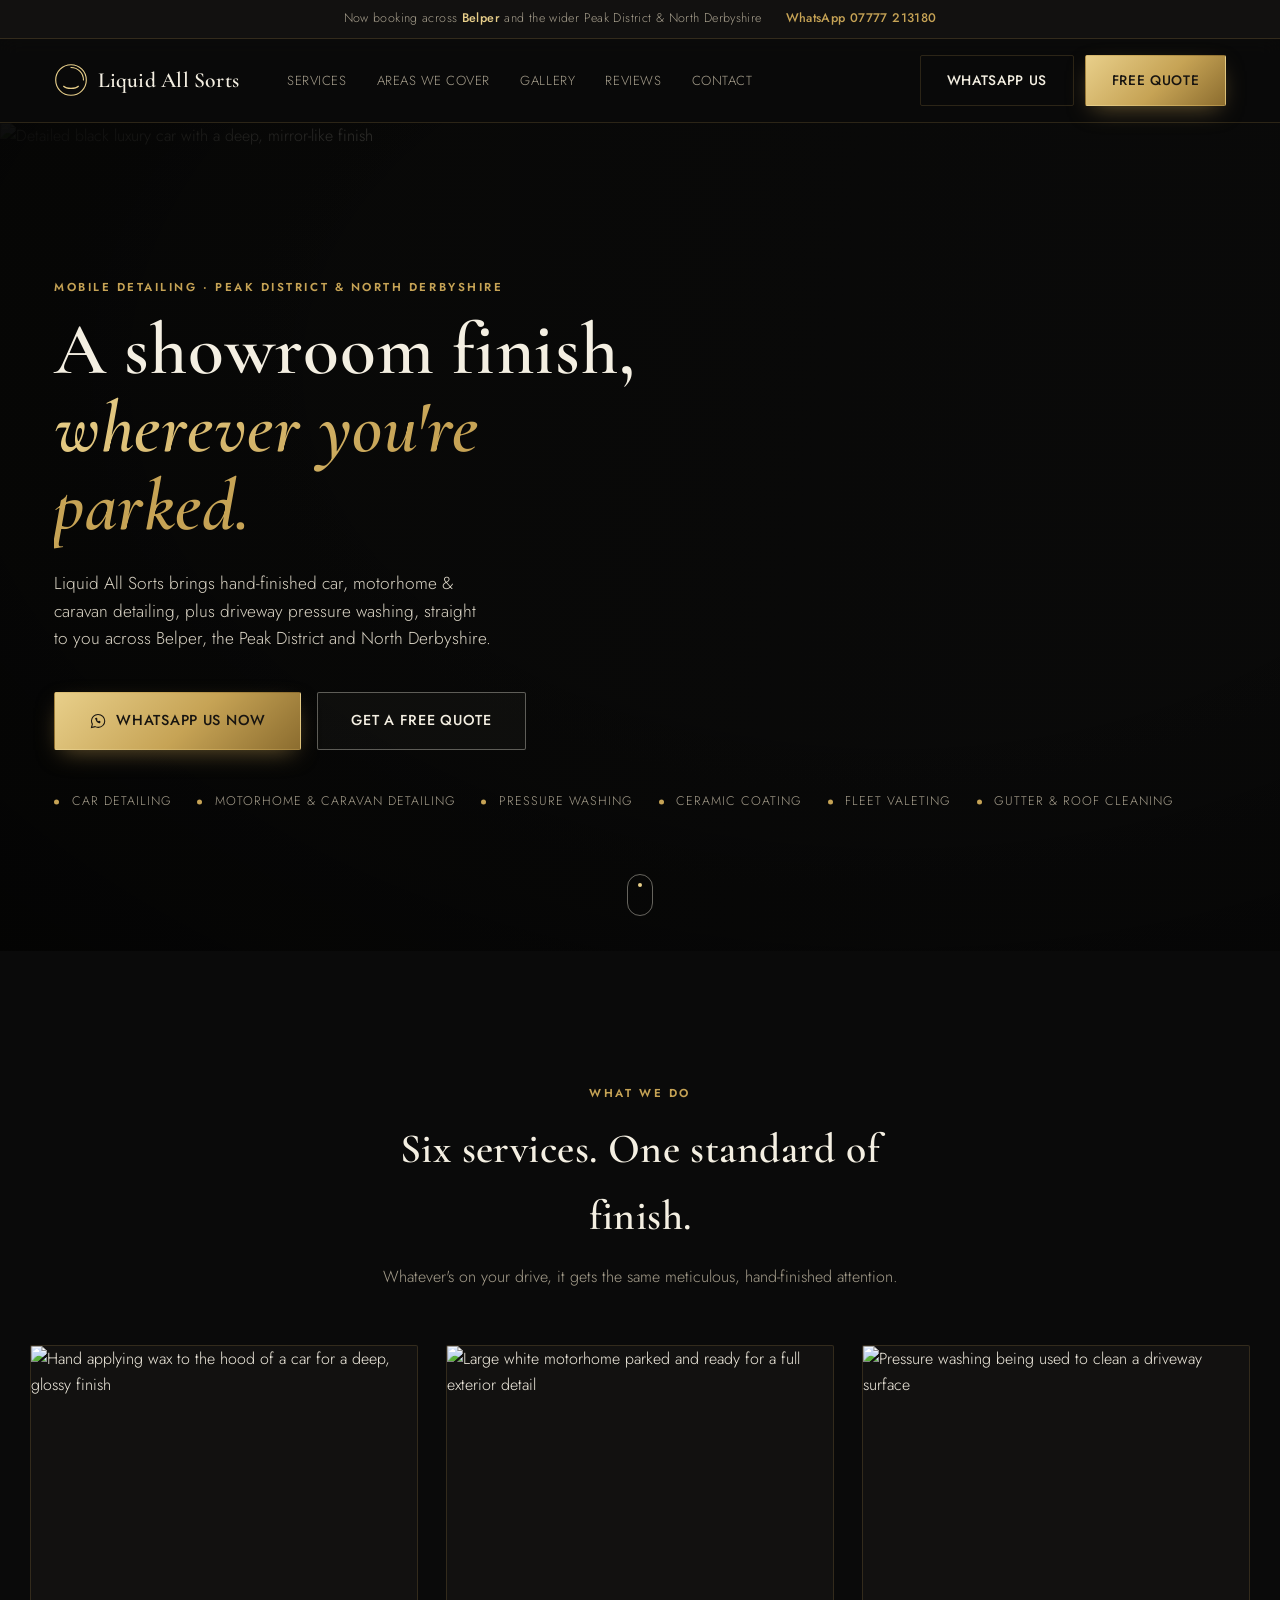
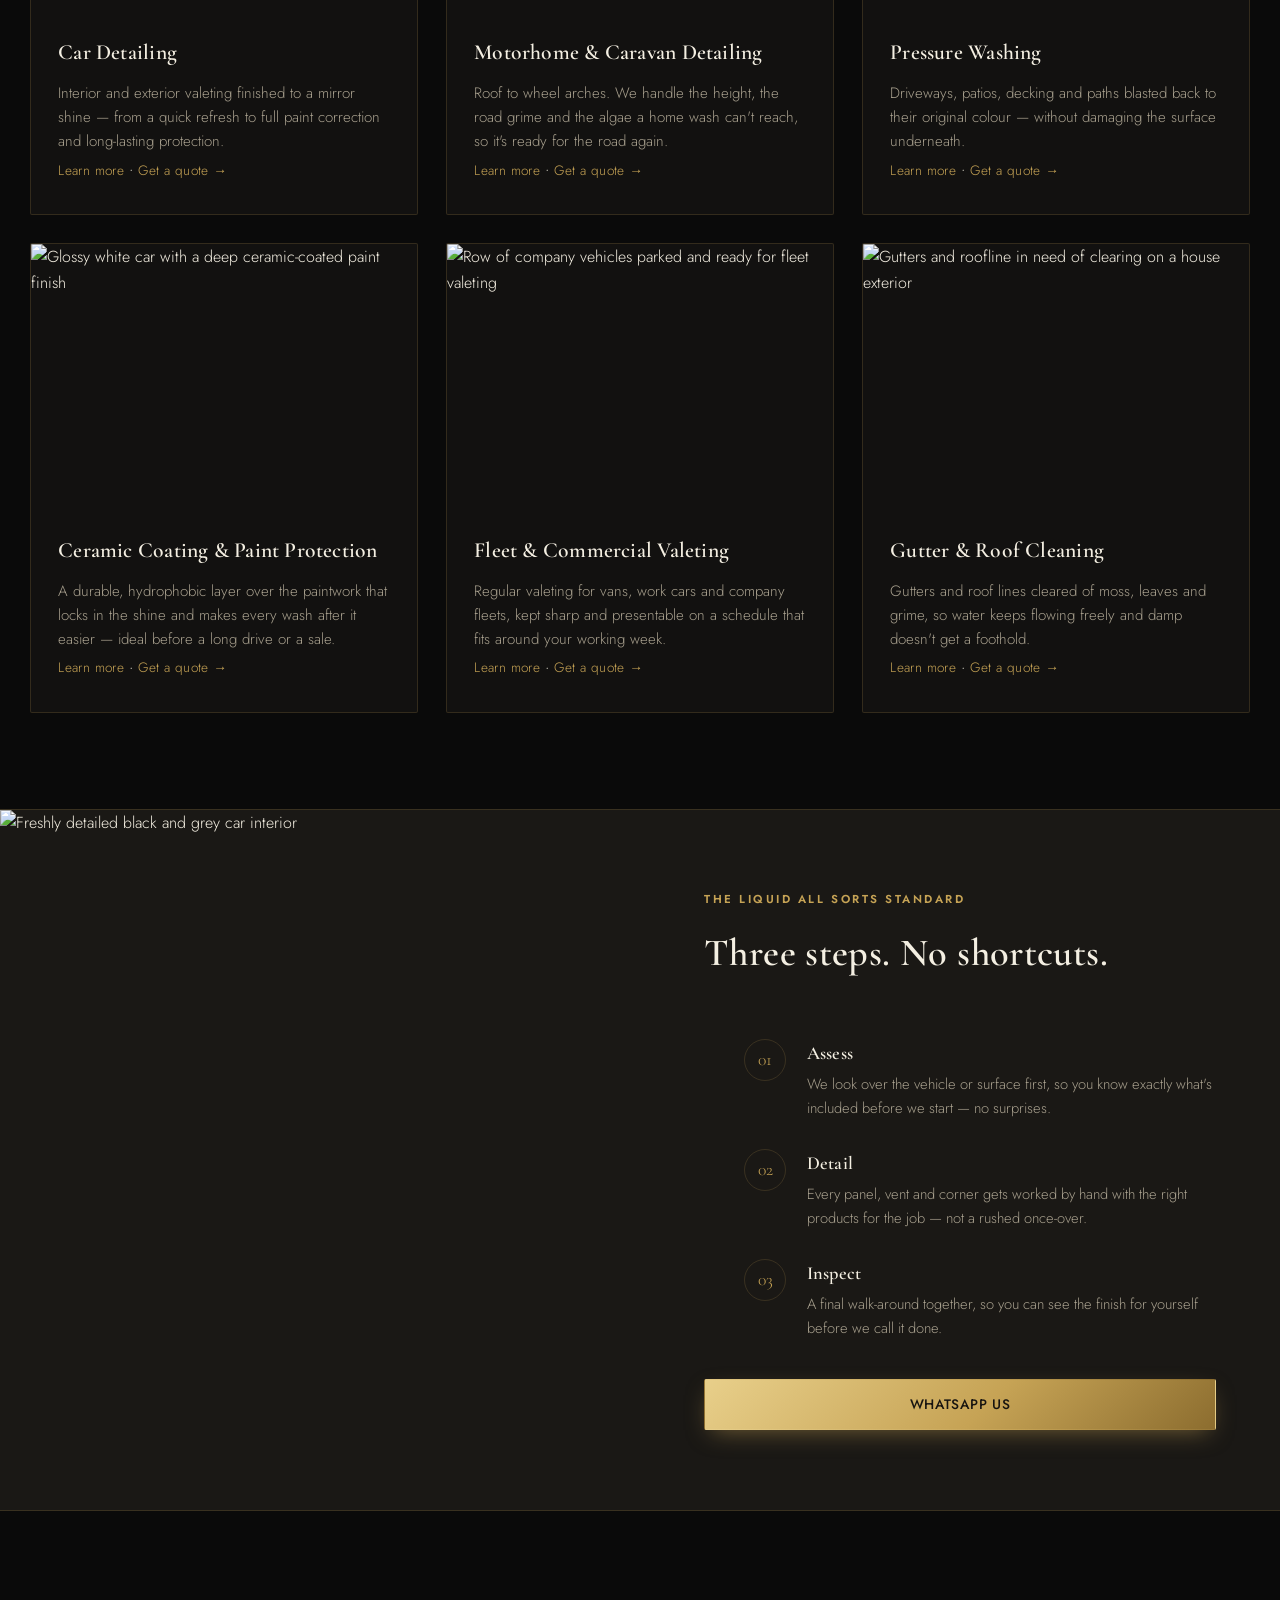
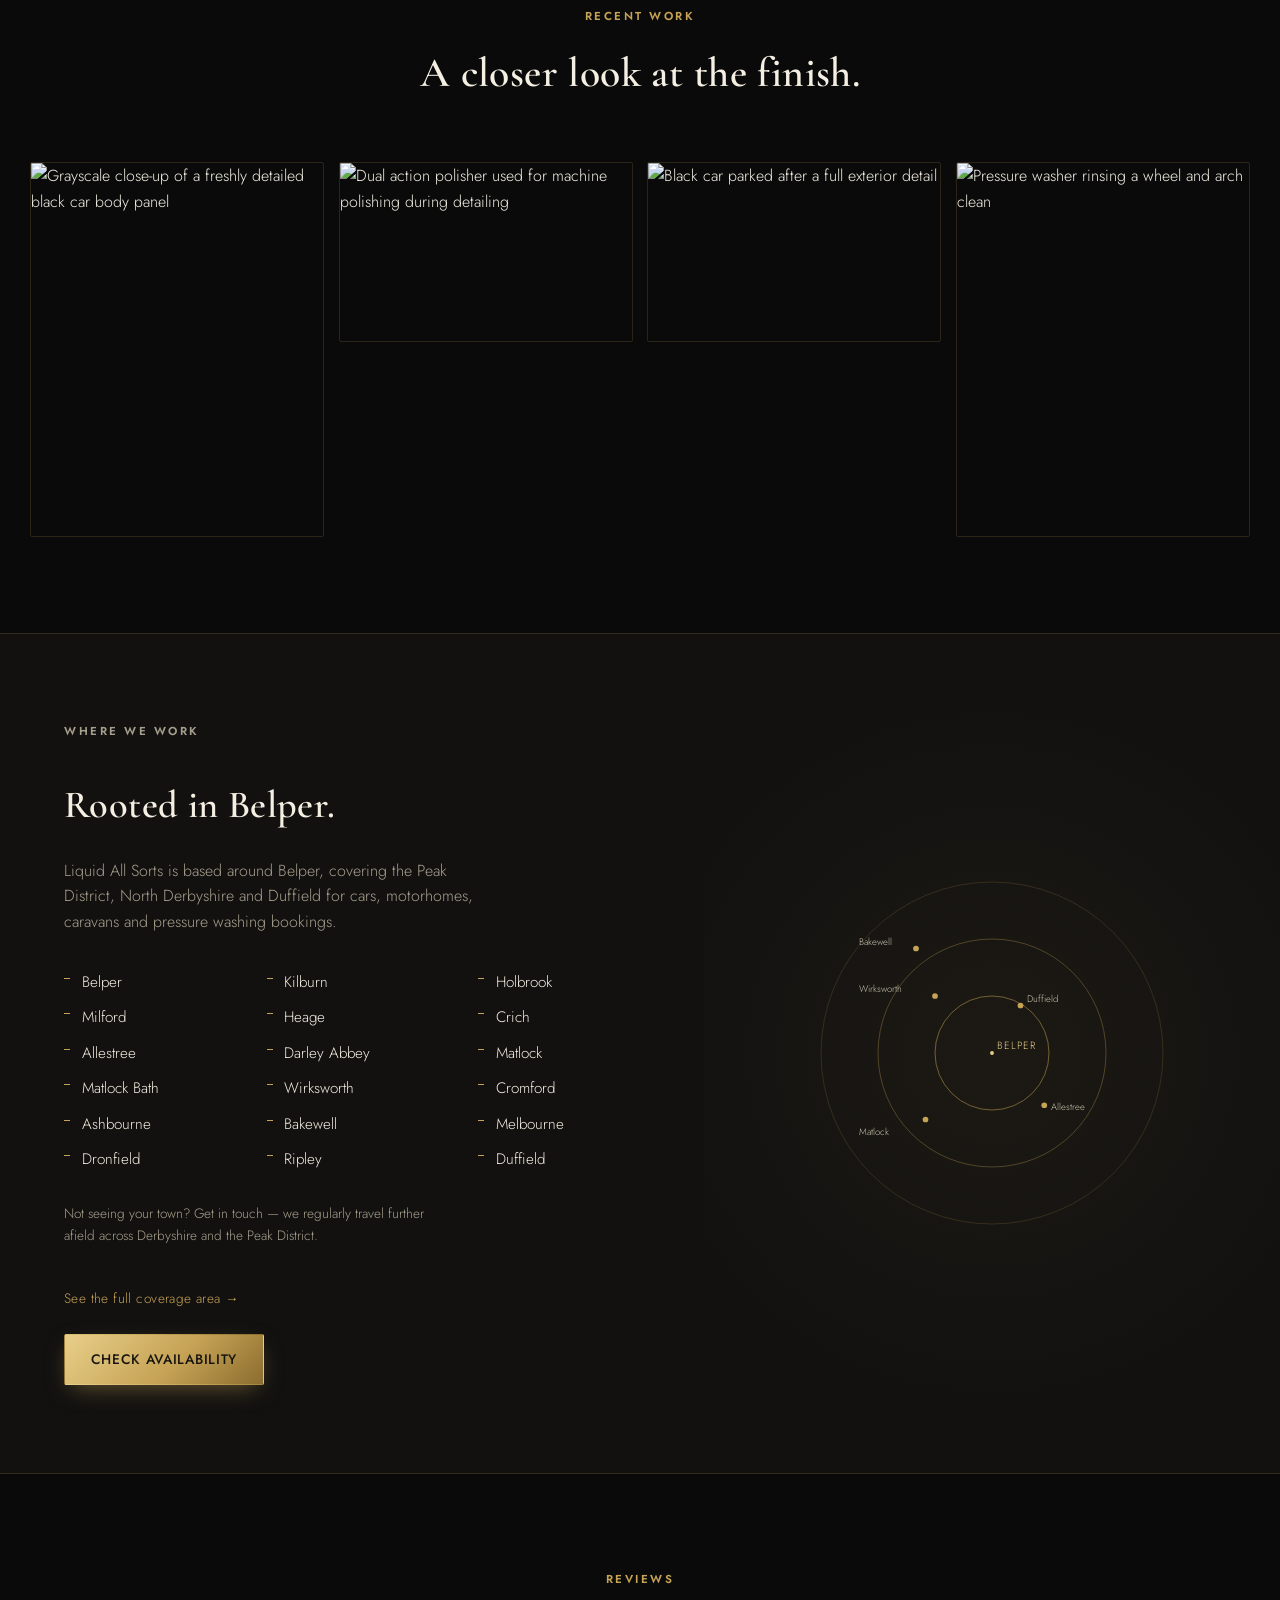
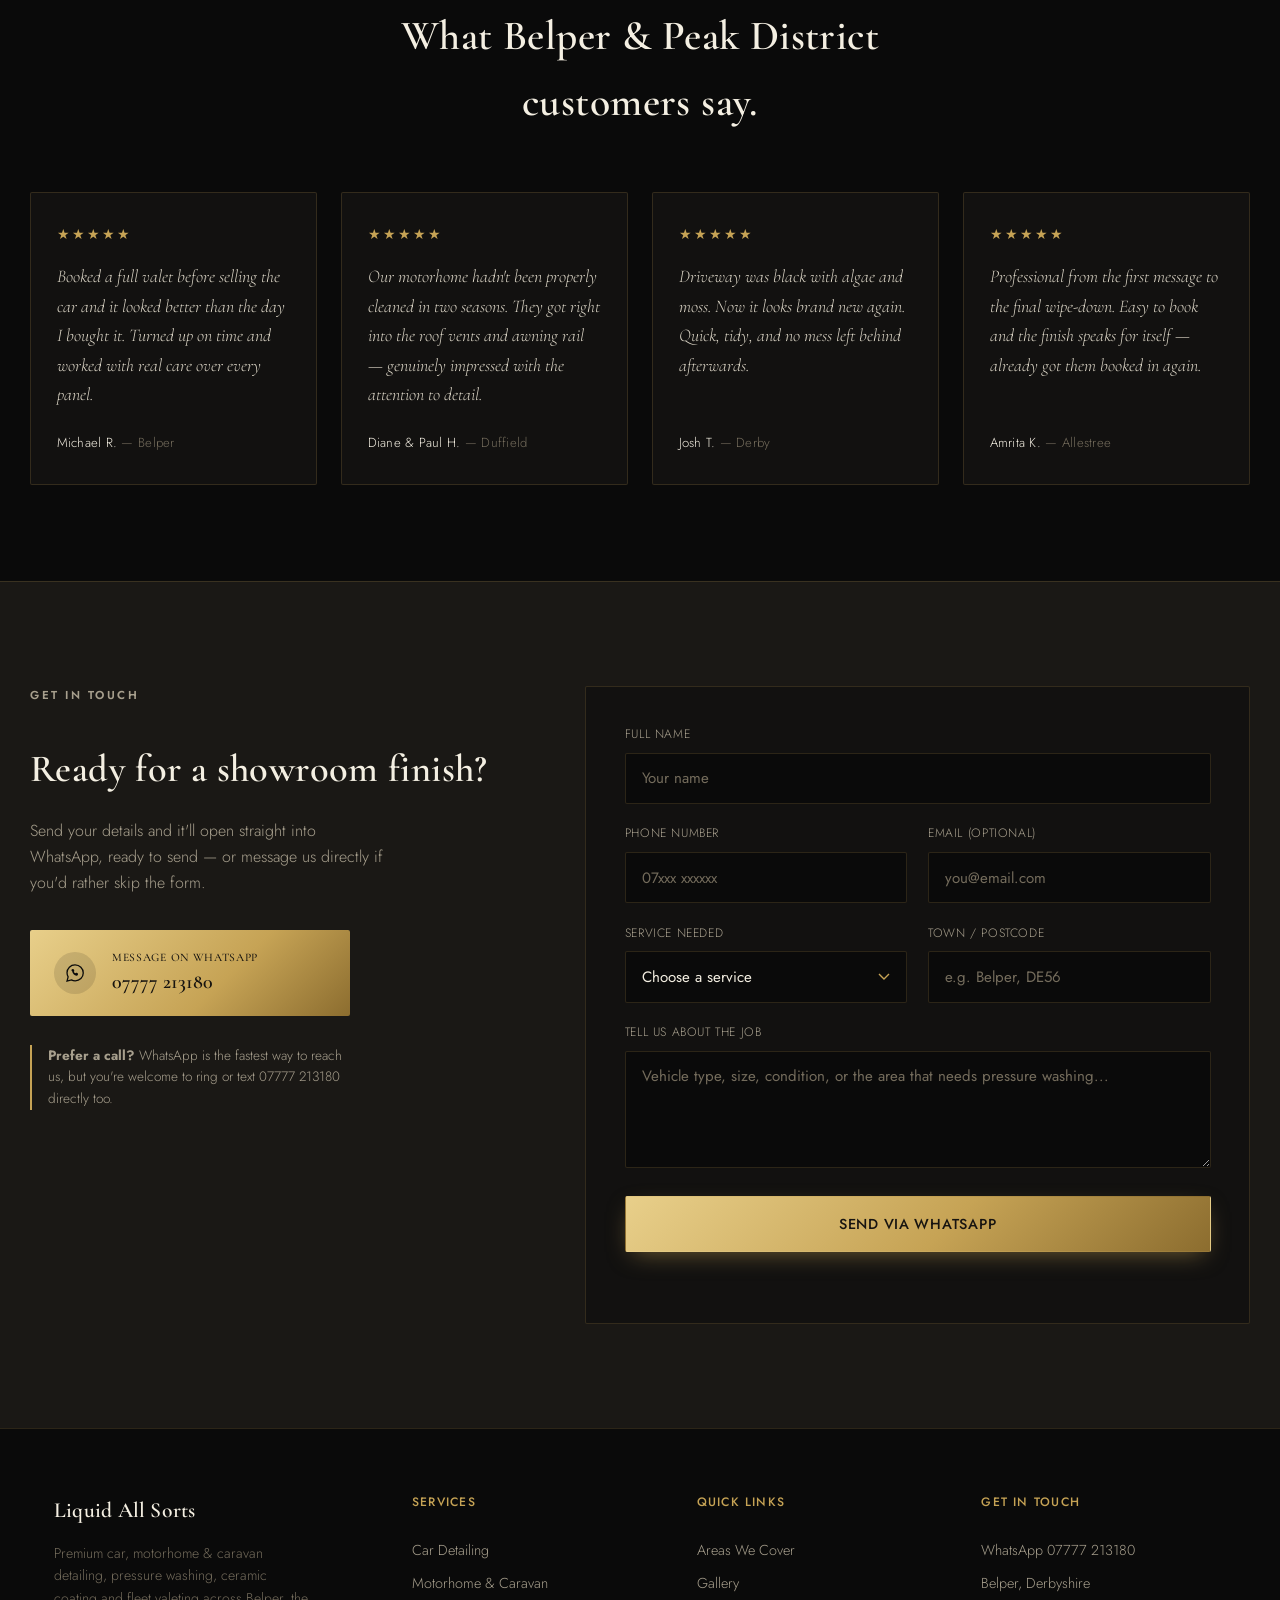
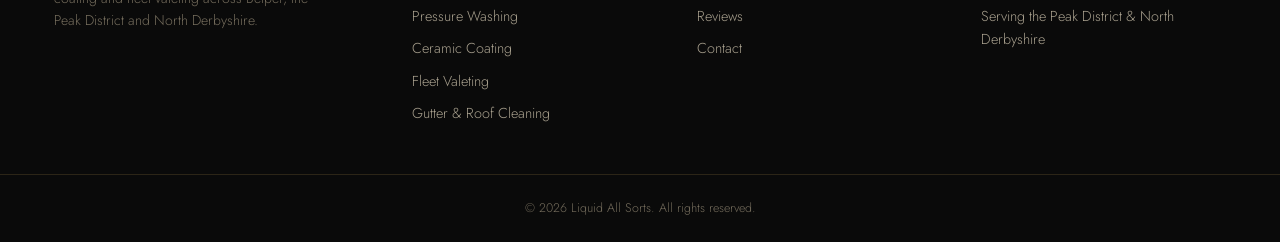
==== commit 97aa2b5e: "Swap Chesterfield for Melbourne in service area" ====
--- a/index.html
+++ b/index.html
@@ -4,18 +4,56 @@
 <meta charset="UTF-8">
 <meta name="viewport" content="width=device-width, initial-scale=1.0">
 <title>Liquid All Sorts | Premium Car, Motorhome &amp; Caravan Detailing — Belper &amp; the Peak District</title>
-<meta name="description" content="Liquid All Sorts delivers premium car detailing, motorhome &amp; caravan valeting and pressure washing across Belper, Duffield, the Peak District and North Derbyshire. Call 07777 213180 for a free quote.">
+<meta name="description" content="Liquid All Sorts delivers premium car detailing, motorhome &amp; caravan valeting, pressure washing, ceramic coating and fleet valeting across Belper, the Peak District and North Derbyshire. Call or WhatsApp 07777 213180 for a free quote.">
+<link rel="canonical" href="https://liquidallsorts.pages.dev/">
+<meta property="og:type" content="website">
+<meta property="og:site_name" content="Liquid All Sorts">
+<meta property="og:title" content="Liquid All Sorts | Premium Detailing — Belper &amp; the Peak District">
+<meta property="og:description" content="Hand-finished car, motorhome &amp; caravan detailing, pressure washing, ceramic coating and fleet valeting across Belper, the Peak District and North Derbyshire.">
+<meta property="og:image" content="https://images.unsplash.com/photo-1554294314-80a5fb7e6bd5?auto=format&fit=crop&w=1200&q=80">
+<meta property="og:url" content="https://liquidallsorts.pages.dev/">
+<meta name="twitter:card" content="summary_large_image">
+<meta name="twitter:title" content="Liquid All Sorts | Premium Detailing — Belper &amp; the Peak District">
+<meta name="twitter:description" content="Hand-finished car, motorhome &amp; caravan detailing, pressure washing, ceramic coating and fleet valeting across Belper, the Peak District and North Derbyshire.">
+<meta name="twitter:image" content="https://images.unsplash.com/photo-1554294314-80a5fb7e6bd5?auto=format&fit=crop&w=1200&q=80">
+<meta name="theme-color" content="#0a0a0a">
 <link rel="icon" href="data:image/svg+xml,%3Csvg xmlns='http://www.w3.org/2000/svg' viewBox='0 0 100 100'%3E%3Ccircle cx='50' cy='50' r='46' fill='%230a0a0a' stroke='%23c6a355' stroke-width='4'/%3E%3Ctext x='50' y='66' font-size='54' text-anchor='middle' fill='%23c6a355' font-family='Georgia,serif'%3EL%3C/text%3E%3C/svg%3E">
 <link rel="preconnect" href="https://fonts.googleapis.com">
 <link rel="preconnect" href="https://fonts.gstatic.com" crossorigin>
 <link href="https://fonts.googleapis.com/css2?family=Cormorant+Garamond:ital,wght@0,500;0,600;1,500;1,600&family=Jost:wght@300;400;500;600;700&display=swap" rel="stylesheet">
 <link rel="stylesheet" href="css/styles.css">
+<script type="application/ld+json">
+{
+  "@context": "https://schema.org",
+  "@type": "LocalBusiness",
+  "name": "Liquid All Sorts",
+  "image": "https://images.unsplash.com/photo-1554294314-80a5fb7e6bd5?auto=format&fit=crop&w=1200&q=80",
+  "telephone": "+447777213180",
+  "url": "https://liquidallsorts.pages.dev/",
+  "priceRange": "££",
+  "address": {
+    "@type": "PostalAddress",
+    "addressLocality": "Belper",
+    "addressRegion": "Derbyshire",
+    "addressCountry": "GB"
+  },
+  "areaServed": ["Belper", "Kilburn", "Holbrook", "Milford", "Heage", "Crich", "Allestree", "Darley Abbey", "Matlock", "Matlock Bath", "Wirksworth", "Cromford", "Ashbourne", "Bakewell", "Melbourne", "Dronfield", "Ripley", "Duffield"],
+  "makesOffer": [
+    { "@type": "Offer", "itemOffered": { "@type": "Service", "name": "Car Detailing" } },
+    { "@type": "Offer", "itemOffered": { "@type": "Service", "name": "Motorhome & Caravan Detailing" } },
+    { "@type": "Offer", "itemOffered": { "@type": "Service", "name": "Pressure Washing" } },
+    { "@type": "Offer", "itemOffered": { "@type": "Service", "name": "Ceramic Coating & Paint Protection" } },
+    { "@type": "Offer", "itemOffered": { "@type": "Service", "name": "Fleet & Commercial Valeting" } },
+    { "@type": "Offer", "itemOffered": { "@type": "Service", "name": "Gutter & Roof Cleaning" } }
+  ]
+}
+</script>
 </head>
 <body>
 
 <!-- ============ ANNOUNCEMENT BAR ============ -->
 <div class="topbar">
-  <p>Now booking across <strong>Belper &amp; Duffield</strong> and the wider Peak District &amp; North Derbyshire</p>
+  <p>Now booking across <strong>Belper</strong> and the wider Peak District &amp; North Derbyshire</p>
   <a href="https://wa.me/447777213180?text=Hi%20Liquid%20All%20Sorts%2C%20I%27d%20like%20a%20quote" class="topbar__phone" target="_blank" rel="noopener">WhatsApp 07777 213180</a>
 </div>
 
@@ -41,8 +79,8 @@
 
     <nav class="nav" id="nav">
       <a href="#services">Services</a>
+      <a href="areas-we-cover.html">Areas We Cover</a>
       <a href="#gallery">Gallery</a>
-      <a href="#area">Area We Cover</a>
       <a href="#reviews">Reviews</a>
       <a href="#contact">Contact</a>
     </nav>
@@ -69,7 +107,7 @@
   <div class="hero__content">
     <p class="eyebrow">Mobile Detailing &middot; Peak District &amp; North Derbyshire</p>
     <h1 class="hero__title">A showroom finish,<br><em>wherever you're parked.</em></h1>
-    <p class="hero__sub">Liquid All Sorts brings hand-finished car, motorhome &amp; caravan detailing, plus driveway pressure washing, straight to you across Belper, Duffield, the Peak District and North Derbyshire.</p>
+    <p class="hero__sub">Liquid All Sorts brings hand-finished car, motorhome &amp; caravan detailing, plus driveway pressure washing, straight to you across Belper, the Peak District and North Derbyshire.</p>
     <div class="hero__cta">
       <a href="https://wa.me/447777213180?text=Hi%20Liquid%20All%20Sorts%2C%20I%27d%20like%20a%20quote" class="btn btn--gold btn--lg" target="_blank" rel="noopener">
         <svg width="18" height="18" viewBox="0 0 24 24" fill="none" xmlns="http://www.w3.org/2000/svg"><path d="M12 3.2c-4.8 0-8.7 3.8-8.7 8.6 0 1.6.4 3.1 1.2 4.4L3.3 20.8l4.8-1.3c1.3.7 2.7 1 4.1 1h.1c4.8 0 8.7-3.8 8.7-8.6s-4-8.7-8.9-8.7z" stroke="currentColor" stroke-width="1.4"/><path d="M8.9 10.1c.3 2.4 2.4 4.5 4.8 4.8.6.1 1.1-.2 1.3-.7l.3-.8c.1-.4-.1-.8-.4-1l-1.1-.6c-.3-.2-.7-.1-.9.1l-.4.4c-.7-.3-1.5-1.1-1.8-1.8l.4-.4c.2-.2.3-.6.1-.9l-.6-1.1c-.2-.3-.6-.5-1-.4l-.8.3c-.5.2-.8.7-.7 1.3z" fill="currentColor"/></svg>
@@ -118,85 +156,85 @@
 
     <article class="service-card">
       <div class="service-card__media">
-        <img src="https://images.unsplash.com/photo-1632823469850-2f77dd9c7f93?auto=format&fit=crop&w=1200&q=80" alt="Hand applying wax to the hood of a car for a deep, glossy finish">
+        <img src="https://images.unsplash.com/photo-1632823469850-2f77dd9c7f93?auto=format&fit=crop&w=1200&q=80" alt="Hand applying wax to the hood of a car for a deep, glossy finish" loading="lazy">
       </div>
       <div class="service-card__body">
         <span class="service-card__icon" aria-hidden="true">
           <svg viewBox="0 0 40 40" fill="none"><circle cx="20" cy="20" r="17" stroke="#c6a355" stroke-width="1.4"/><path d="M20 8v6M20 26v6M8 20h6M26 20h6" stroke="#c6a355" stroke-width="1.4" stroke-linecap="round"/></svg>
         </span>
-        <h3>Car Detailing</h3>
+        <h3><a href="car-detailing.html">Car Detailing</a></h3>
         <p>Interior and exterior valeting finished to a mirror shine — from a quick refresh to full paint correction and long-lasting protection.</p>
-        <a href="#contact" class="text-link">Get a quote &rarr;</a>
+        <a href="car-detailing.html" class="text-link">Learn more</a> &middot; <a href="#contact" class="text-link">Get a quote &rarr;</a>
       </div>
     </article>
 
     <article class="service-card">
       <div class="service-card__media">
-        <img src="https://images.unsplash.com/photo-1513311068348-19c8fbdc0bb6?auto=format&fit=crop&w=1200&q=80" alt="Large white motorhome parked and ready for a full exterior detail">
+        <img src="https://images.unsplash.com/photo-1513311068348-19c8fbdc0bb6?auto=format&fit=crop&w=1200&q=80" alt="Large white motorhome parked and ready for a full exterior detail" loading="lazy">
       </div>
       <div class="service-card__body">
         <span class="service-card__icon" aria-hidden="true">
           <svg viewBox="0 0 40 40" fill="none"><rect x="6" y="14" width="28" height="14" rx="2" stroke="#c6a355" stroke-width="1.4"/><circle cx="13" cy="30" r="2.4" stroke="#c6a355" stroke-width="1.4"/><circle cx="27" cy="30" r="2.4" stroke="#c6a355" stroke-width="1.4"/></svg>
         </span>
-        <h3>Motorhome &amp; Caravan Detailing</h3>
+        <h3><a href="motorhome-caravan-detailing.html">Motorhome &amp; Caravan Detailing</a></h3>
         <p>Roof to wheel arches. We handle the height, the road grime and the algae a home wash can't reach, so it's ready for the road again.</p>
-        <a href="#contact" class="text-link">Get a quote &rarr;</a>
+        <a href="motorhome-caravan-detailing.html" class="text-link">Learn more</a> &middot; <a href="#contact" class="text-link">Get a quote &rarr;</a>
       </div>
     </article>
 
     <article class="service-card">
       <div class="service-card__media">
-        <img src="https://images.unsplash.com/photo-1718152521364-b9655b8a7926?auto=format&fit=crop&w=1200&q=80" alt="Pressure washing being used to clean a driveway surface">
+        <img src="https://images.unsplash.com/photo-1718152521364-b9655b8a7926?auto=format&fit=crop&w=1200&q=80" alt="Pressure washing being used to clean a driveway surface" loading="lazy">
       </div>
       <div class="service-card__body">
         <span class="service-card__icon" aria-hidden="true">
           <svg viewBox="0 0 40 40" fill="none"><path d="M20 6c5 7 9 12 9 17a9 9 0 1 1-18 0c0-5 4-10 9-17z" stroke="#c6a355" stroke-width="1.4"/></svg>
         </span>
-        <h3>Pressure Washing</h3>
+        <h3><a href="pressure-washing.html">Pressure Washing</a></h3>
         <p>Driveways, patios, decking and paths blasted back to their original colour — without damaging the surface underneath.</p>
-        <a href="#contact" class="text-link">Get a quote &rarr;</a>
+        <a href="pressure-washing.html" class="text-link">Learn more</a> &middot; <a href="#contact" class="text-link">Get a quote &rarr;</a>
       </div>
     </article>
 
     <article class="service-card">
       <div class="service-card__media">
-        <img src="https://images.unsplash.com/photo-1619431856706-ca2cc58258f6?auto=format&fit=crop&w=1200&q=80" alt="Glossy white car with a deep ceramic-coated paint finish">
+        <img src="https://images.unsplash.com/photo-1619431856706-ca2cc58258f6?auto=format&fit=crop&w=1200&q=80" alt="Glossy white car with a deep ceramic-coated paint finish" loading="lazy">
       </div>
       <div class="service-card__body">
         <span class="service-card__icon" aria-hidden="true">
           <svg viewBox="0 0 40 40" fill="none"><path d="M20 6 L32 11 V19 C32 27 26 32 20 34 C14 32 8 27 8 19 V11 Z" stroke="#c6a355" stroke-width="1.4"/></svg>
         </span>
-        <h3>Ceramic Coating &amp; Paint Protection</h3>
+        <h3><a href="ceramic-coating.html">Ceramic Coating &amp; Paint Protection</a></h3>
         <p>A durable, hydrophobic layer over the paintwork that locks in the shine and makes every wash after it easier — ideal before a long drive or a sale.</p>
-        <a href="#contact" class="text-link">Get a quote &rarr;</a>
+        <a href="ceramic-coating.html" class="text-link">Learn more</a> &middot; <a href="#contact" class="text-link">Get a quote &rarr;</a>
       </div>
     </article>
 
     <article class="service-card">
       <div class="service-card__media">
-        <img src="https://images.unsplash.com/photo-1688054005456-466170816196?auto=format&fit=crop&w=1200&q=80" alt="Row of company vehicles parked and ready for fleet valeting">
+        <img src="https://images.unsplash.com/photo-1688054005456-466170816196?auto=format&fit=crop&w=1200&q=80" alt="Row of company vehicles parked and ready for fleet valeting" loading="lazy">
       </div>
       <div class="service-card__body">
         <span class="service-card__icon" aria-hidden="true">
           <svg viewBox="0 0 40 40" fill="none"><path d="M6 24V14h16l6 6v4" stroke="#c6a355" stroke-width="1.4"/><circle cx="13" cy="26" r="2.4" stroke="#c6a355" stroke-width="1.4"/><circle cx="27" cy="26" r="2.4" stroke="#c6a355" stroke-width="1.4"/></svg>
         </span>
-        <h3>Fleet &amp; Commercial Valeting</h3>
+        <h3><a href="fleet-valeting.html">Fleet &amp; Commercial Valeting</a></h3>
         <p>Regular valeting for vans, work cars and company fleets, kept sharp and presentable on a schedule that fits around your working week.</p>
-        <a href="#contact" class="text-link">Get a quote &rarr;</a>
+        <a href="fleet-valeting.html" class="text-link">Learn more</a> &middot; <a href="#contact" class="text-link">Get a quote &rarr;</a>
       </div>
     </article>
 
     <article class="service-card">
       <div class="service-card__media">
-        <img src="https://images.unsplash.com/photo-1744044155829-610dded4cead?auto=format&fit=crop&w=1200&q=80" alt="Gutters and roofline in need of clearing on a house exterior">
+        <img src="https://images.unsplash.com/photo-1744044155829-610dded4cead?auto=format&fit=crop&w=1200&q=80" alt="Gutters and roofline in need of clearing on a house exterior" loading="lazy">
       </div>
       <div class="service-card__body">
         <span class="service-card__icon" aria-hidden="true">
           <svg viewBox="0 0 40 40" fill="none"><path d="M8 22 L20 8 L32 22" stroke="#c6a355" stroke-width="1.4"/><path d="M10 24h20" stroke="#c6a355" stroke-width="1.4"/></svg>
         </span>
-        <h3>Gutter &amp; Roof Cleaning</h3>
+        <h3><a href="gutter-roof-cleaning.html">Gutter &amp; Roof Cleaning</a></h3>
         <p>Gutters and roof lines cleared of moss, leaves and grime, so water keeps flowing freely and damp doesn't get a foothold.</p>
-        <a href="#contact" class="text-link">Get a quote &rarr;</a>
+        <a href="gutter-roof-cleaning.html" class="text-link">Learn more</a> &middot; <a href="#contact" class="text-link">Get a quote &rarr;</a>
       </div>
     </article>
 
@@ -206,7 +244,7 @@
 <!-- ============ THE STANDARD (PROCESS) ============ -->
 <section class="standard">
   <div class="standard__media">
-    <img src="https://images.unsplash.com/photo-1605437241278-c1806d14a4d9?auto=format&fit=crop&w=1600&q=80" alt="Freshly detailed black and grey car interior">
+    <img src="https://images.unsplash.com/photo-1605437241278-c1806d14a4d9?auto=format&fit=crop&w=1600&q=80" alt="Freshly detailed black and grey car interior" loading="lazy">
   </div>
   <div class="standard__content">
     <p class="eyebrow">The Liquid All Sorts Standard</p>
@@ -249,16 +287,16 @@
 
   <div class="gallery__grid">
     <div class="gallery__item gallery__item--tall">
-      <img src="https://images.unsplash.com/photo-1520340356584-f9917d1eea6f?auto=format&fit=crop&w=1200&q=80" alt="Grayscale close-up of a freshly detailed black car body panel">
+      <img src="https://images.unsplash.com/photo-1520340356584-f9917d1eea6f?auto=format&fit=crop&w=1200&q=80" alt="Grayscale close-up of a freshly detailed black car body panel" loading="lazy">
     </div>
     <div class="gallery__item">
-      <img src="https://images.unsplash.com/photo-1620584898989-d39f7f9ed1b7?auto=format&fit=crop&w=1200&q=80" alt="Dual action polisher used for machine polishing during detailing">
+      <img src="https://images.unsplash.com/photo-1620584898989-d39f7f9ed1b7?auto=format&fit=crop&w=1200&q=80" alt="Dual action polisher used for machine polishing during detailing" loading="lazy">
     </div>
     <div class="gallery__item">
-      <img src="https://images.unsplash.com/photo-1567808291548-fc3ee04dbcf0?auto=format&fit=crop&w=1200&q=80" alt="Black car parked after a full exterior detail">
+      <img src="https://images.unsplash.com/photo-1567808291548-fc3ee04dbcf0?auto=format&fit=crop&w=1200&q=80" alt="Black car parked after a full exterior detail" loading="lazy">
     </div>
     <div class="gallery__item gallery__item--tall">
-      <img src="https://images.unsplash.com/photo-1782235869433-6eee6d9d618b?auto=format&fit=crop&w=1200&q=80" alt="Pressure washer rinsing a wheel and arch clean">
+      <img src="https://images.unsplash.com/photo-1782235869433-6eee6d9d618b?auto=format&fit=crop&w=1200&q=80" alt="Pressure washer rinsing a wheel and arch clean" loading="lazy">
     </div>
   </div>
 </section>
@@ -267,26 +305,33 @@
 <section class="area" id="area">
   <div class="area__content">
     <p class="eyebrow">Where We Work</p>
-    <h2>Rooted in Duffield &amp; Belper.</h2>
-    <p>Liquid All Sorts is based around Belper, covering Duffield, the Peak District and North Derbyshire for cars, motorhomes, caravans and pressure washing bookings.</p>
+    <h2>Rooted in Belper.</h2>
+    <p>Liquid All Sorts is based around Belper, covering the Peak District, North Derbyshire and Duffield for cars, motorhomes, caravans and pressure washing bookings.</p>
 
     <ul class="area__list">
       <li>Belper</li>
-      <li>Duffield</li>
       <li>Kilburn</li>
       <li>Holbrook</li>
+      <li>Milford</li>
+      <li>Heage</li>
       <li>Crich</li>
       <li>Allestree</li>
       <li>Darley Abbey</li>
       <li>Matlock</li>
+      <li>Matlock Bath</li>
       <li>Wirksworth</li>
+      <li>Cromford</li>
       <li>Ashbourne</li>
       <li>Bakewell</li>
-      <li>Chesterfield</li>
+      <li>Melbourne</li>
+      <li>Dronfield</li>
+      <li>Ripley</li>
+      <li>Duffield</li>
     </ul>
 
     <p class="area__note">Not seeing your town? Get in touch — we regularly travel further afield across Derbyshire and the Peak District.</p>
-    <a href="#contact" class="btn btn--gold">Check availability</a>
+    <a href="areas-we-cover.html" class="text-link">See the full coverage area &rarr;</a>
+    <div class="area__cta"><a href="#contact" class="btn btn--gold">Check availability</a></div>
   </div>
   <div class="area__map" aria-hidden="true">
     <svg viewBox="0 0 400 400" xmlns="http://www.w3.org/2000/svg">
@@ -295,8 +340,6 @@
       <circle cx="200" cy="200" r="120" stroke="#c6a355" stroke-width="1" fill="none" opacity="0.35"/>
       <circle cx="200" cy="200" r="180" stroke="#c6a355" stroke-width="1" fill="none" opacity="0.18"/>
       <text x="205" y="196" fill="#e8cf8a" font-family="Jost, sans-serif" font-size="11" letter-spacing="1">BELPER</text>
-      <circle cx="230" cy="150" r="3" fill="#c6a355"/>
-      <text x="237" y="146" fill="#c9c2ae" font-family="Jost, sans-serif" font-size="10">Duffield</text>
       <circle cx="140" cy="140" r="3" fill="#c6a355"/>
       <text x="60" y="136" fill="#c9c2ae" font-family="Jost, sans-serif" font-size="10">Wirksworth</text>
       <circle cx="255" cy="255" r="3" fill="#c6a355"/>
@@ -305,6 +348,8 @@
       <text x="60" y="286" fill="#c9c2ae" font-family="Jost, sans-serif" font-size="10">Matlock</text>
       <circle cx="120" cy="90" r="3" fill="#c6a355"/>
       <text x="60" y="86" fill="#c9c2ae" font-family="Jost, sans-serif" font-size="10">Bakewell</text>
+      <circle cx="230" cy="150" r="3" fill="#c6a355"/>
+      <text x="237" y="146" fill="#c9c2ae" font-family="Jost, sans-serif" font-size="10">Duffield</text>
     </svg>
   </div>
 </section>
@@ -423,14 +468,23 @@
   <div class="site-footer__inner">
     <div class="site-footer__brand">
       <span class="logo__text">Liquid All Sorts</span>
-      <p>Premium car, motorhome &amp; caravan detailing and pressure washing across Belper, Duffield, the Peak District and North Derbyshire.</p>
+      <p>Premium car, motorhome &amp; caravan detailing, pressure washing, ceramic coating and fleet valeting across Belper, the Peak District and North Derbyshire.</p>
+    </div>
+
+    <div class="site-footer__col">
+      <h4>Services</h4>
+      <a href="car-detailing.html">Car Detailing</a>
+      <a href="motorhome-caravan-detailing.html">Motorhome &amp; Caravan</a>
+      <a href="pressure-washing.html">Pressure Washing</a>
+      <a href="ceramic-coating.html">Ceramic Coating</a>
+      <a href="fleet-valeting.html">Fleet Valeting</a>
+      <a href="gutter-roof-cleaning.html">Gutter &amp; Roof Cleaning</a>
     </div>
 
     <div class="site-footer__col">
       <h4>Quick Links</h4>
-      <a href="#services">Services</a>
+      <a href="areas-we-cover.html">Areas We Cover</a>
       <a href="#gallery">Gallery</a>
-      <a href="#area">Area We Cover</a>
       <a href="#reviews">Reviews</a>
       <a href="#contact">Contact</a>
     </div>
@@ -438,7 +492,7 @@
     <div class="site-footer__col">
       <h4>Get In Touch</h4>
       <a href="https://wa.me/447777213180?text=Hi%20Liquid%20All%20Sorts%2C%20I%27d%20like%20a%20quote" target="_blank" rel="noopener">WhatsApp 07777 213180</a>
-      <span>Belper &amp; Duffield, Derbyshire</span>
+      <span>Belper, Derbyshire</span>
       <span>Serving the Peak District &amp; North Derbyshire</span>
     </div>
   </div>
--- a/css/styles.css
+++ b/css/styles.css
@@ -339,6 +339,8 @@
 .service-card__body { padding: 1.8rem 1.7rem 2rem; }
 .service-card__icon { display: inline-block; margin-bottom: 0.9rem; }
 .service-card__body h3 { font-size: 1.35rem; margin-bottom: 0.7rem; }
+.service-card__body h3 a { color: inherit; transition: color 0.2s var(--ease); }
+.service-card__body h3 a:hover { color: var(--gold-light); }
 .service-card__body p { color: var(--muted); font-size: 0.94rem; }
 
 /* =========================================================
@@ -423,7 +425,8 @@
   width: 6px; height: 1px;
   background: var(--gold);
 }
-.area__note { color: var(--muted-dim); font-size: 0.85rem; margin-bottom: 1.6rem; max-width: 40ch; }
+.area__note { color: var(--muted-dim); font-size: 0.85rem; margin-bottom: 0.8rem; max-width: 40ch; }
+.area__cta { margin-top: 1.4rem; }
 .area__map {
   display: flex; align-items: center; justify-content: center;
   background: radial-gradient(circle at center, rgba(198,163,85,0.06), transparent 70%);
@@ -557,8 +560,8 @@
   margin: 0 auto;
   padding: 0 1.5rem 3rem;
   display: grid;
-  grid-template-columns: 1.4fr 1fr 1fr;
-  gap: 3rem;
+  grid-template-columns: 1.3fr 1fr 1fr 1fr;
+  gap: 2.5rem;
 }
 .site-footer__brand p { color: var(--muted-dim); font-size: 0.88rem; margin-top: 0.9rem; max-width: 32ch; }
 .site-footer__col h4 {
@@ -604,8 +607,113 @@
 }
 
 /* =========================================================
-   Responsive
-   ========================================================= */
+   Simple content pages (services, areas)
+   ========================================================= */
+.page-hero {
+  position: relative;
+  padding: 9rem 1.5rem 4rem;
+  background: var(--black-soft);
+  border-bottom: 1px solid var(--line);
+  overflow: hidden;
+}
+.page-hero__media {
+  position: absolute; inset: 0; z-index: 0;
+}
+.page-hero__media img { width: 100%; height: 100%; object-fit: cover; opacity: 0.28; filter: saturate(0.85); }
+.page-hero__media::after {
+  content: '';
+  position: absolute; inset: 0;
+  background: linear-gradient(180deg, rgba(10,10,10,0.55), var(--black-soft) 92%);
+}
+.page-hero__inner { position: relative; z-index: 1; max-width: 780px; margin: 0 auto; text-align: center; }
+.breadcrumb {
+  font-size: 0.76rem;
+  letter-spacing: 0.04em;
+  color: var(--muted-dim);
+  margin-bottom: 1.4rem;
+}
+.breadcrumb a { color: var(--muted); }
+.breadcrumb a:hover { color: var(--gold-light); }
+.page-hero h1 { font-size: clamp(2.1rem, 4.5vw, 3.2rem); margin-bottom: 1rem; }
+.page-hero__lead { color: #d9d3c4; font-size: 1.05rem; max-width: 60ch; margin: 0 auto 2rem; }
+.page-hero .hero__cta { justify-content: center; margin-bottom: 0; }
+
+.content-section { max-width: 820px; margin: 0 auto; padding: 4.5rem 1.5rem; }
+.content-section h2 { font-size: clamp(1.6rem, 3vw, 2.1rem); margin-bottom: 1.2rem; }
+.content-section p { color: var(--muted); margin-bottom: 1.2rem; font-size: 1rem; }
+.content-section p:last-child { margin-bottom: 0; }
+.content-section img { border-radius: var(--radius); border: 1px solid var(--line); margin: 2rem 0; width: 100%; height: 340px; object-fit: cover; }
+
+.check-list { display: grid; gap: 0.9rem; margin: 1.6rem 0 2rem; }
+.check-list li { display: flex; gap: 0.8rem; color: var(--ivory); font-size: 0.98rem; align-items: flex-start; }
+.check-list li::before {
+  content: '';
+  flex-shrink: 0;
+  width: 7px; height: 7px;
+  margin-top: 0.55em;
+  border-radius: 50%;
+  background: var(--gold);
+}
+
+.related-services {
+  background: var(--black-soft);
+  border-top: 1px solid var(--line);
+  padding: 4.5rem 1.5rem;
+}
+.related-services__inner { max-width: var(--max); margin: 0 auto; text-align: center; }
+.related-services h2 { font-size: clamp(1.6rem, 3vw, 2.1rem); margin-bottom: 2.2rem; }
+.related-services__grid {
+  display: grid;
+  grid-template-columns: repeat(3, 1fr);
+  gap: 1.2rem;
+  text-align: left;
+}
+.related-services__grid a {
+  display: block;
+  background: var(--black);
+  border: 1px solid var(--line);
+  border-radius: var(--radius);
+  padding: 1.3rem 1.4rem;
+  font-size: 0.95rem;
+  color: var(--ivory);
+  transition: border-color 0.25s var(--ease), transform 0.25s var(--ease);
+}
+.related-services__grid a:hover { border-color: var(--gold); transform: translateY(-3px); color: var(--gold-light); }
+
+.page-cta {
+  padding: 5rem 1.5rem;
+  text-align: center;
+  border-top: 1px solid var(--line);
+}
+.page-cta h2 { font-size: clamp(1.7rem, 3vw, 2.2rem); margin-bottom: 1rem; }
+.page-cta p { color: var(--muted); margin-bottom: 2rem; }
+.page-cta .hero__cta { justify-content: center; }
+
+.area-list-page {
+  max-width: var(--max);
+  margin: 0 auto;
+  padding: 4.5rem 1.5rem;
+  display: grid;
+  grid-template-columns: repeat(3, 1fr);
+  gap: 1.4rem;
+}
+.area-list-page__item {
+  background: var(--black-soft);
+  border: 1px solid var(--line);
+  border-radius: var(--radius);
+  padding: 1.6rem 1.7rem;
+}
+.area-list-page__item h3 { font-size: 1.15rem; margin-bottom: 0.6rem; color: var(--gold-light); }
+.area-list-page__item p { color: var(--muted); font-size: 0.9rem; margin: 0; }
+
+@media (max-width: 900px) {
+  .related-services__grid { grid-template-columns: 1fr; }
+  .area-list-page { grid-template-columns: repeat(2, 1fr); }
+}
+@media (max-width: 620px) {
+  .page-hero { padding: 7.5rem 1.25rem 3rem; }
+  .area-list-page { grid-template-columns: 1fr; }
+}
 @media (max-width: 980px) {
   .nav, .header-cta { display: none; }
   .nav-toggle { display: flex; }
@@ -635,6 +743,7 @@
   .contact { padding: 4.5rem 1.25rem 7rem; }
   .mobile-call-bar { display: flex; }
   body { padding-bottom: 0; }
+  .site-footer__inner { grid-template-columns: 1fr 1fr; gap: 2rem; }
 }
 
 @media (max-width: 620px) {
